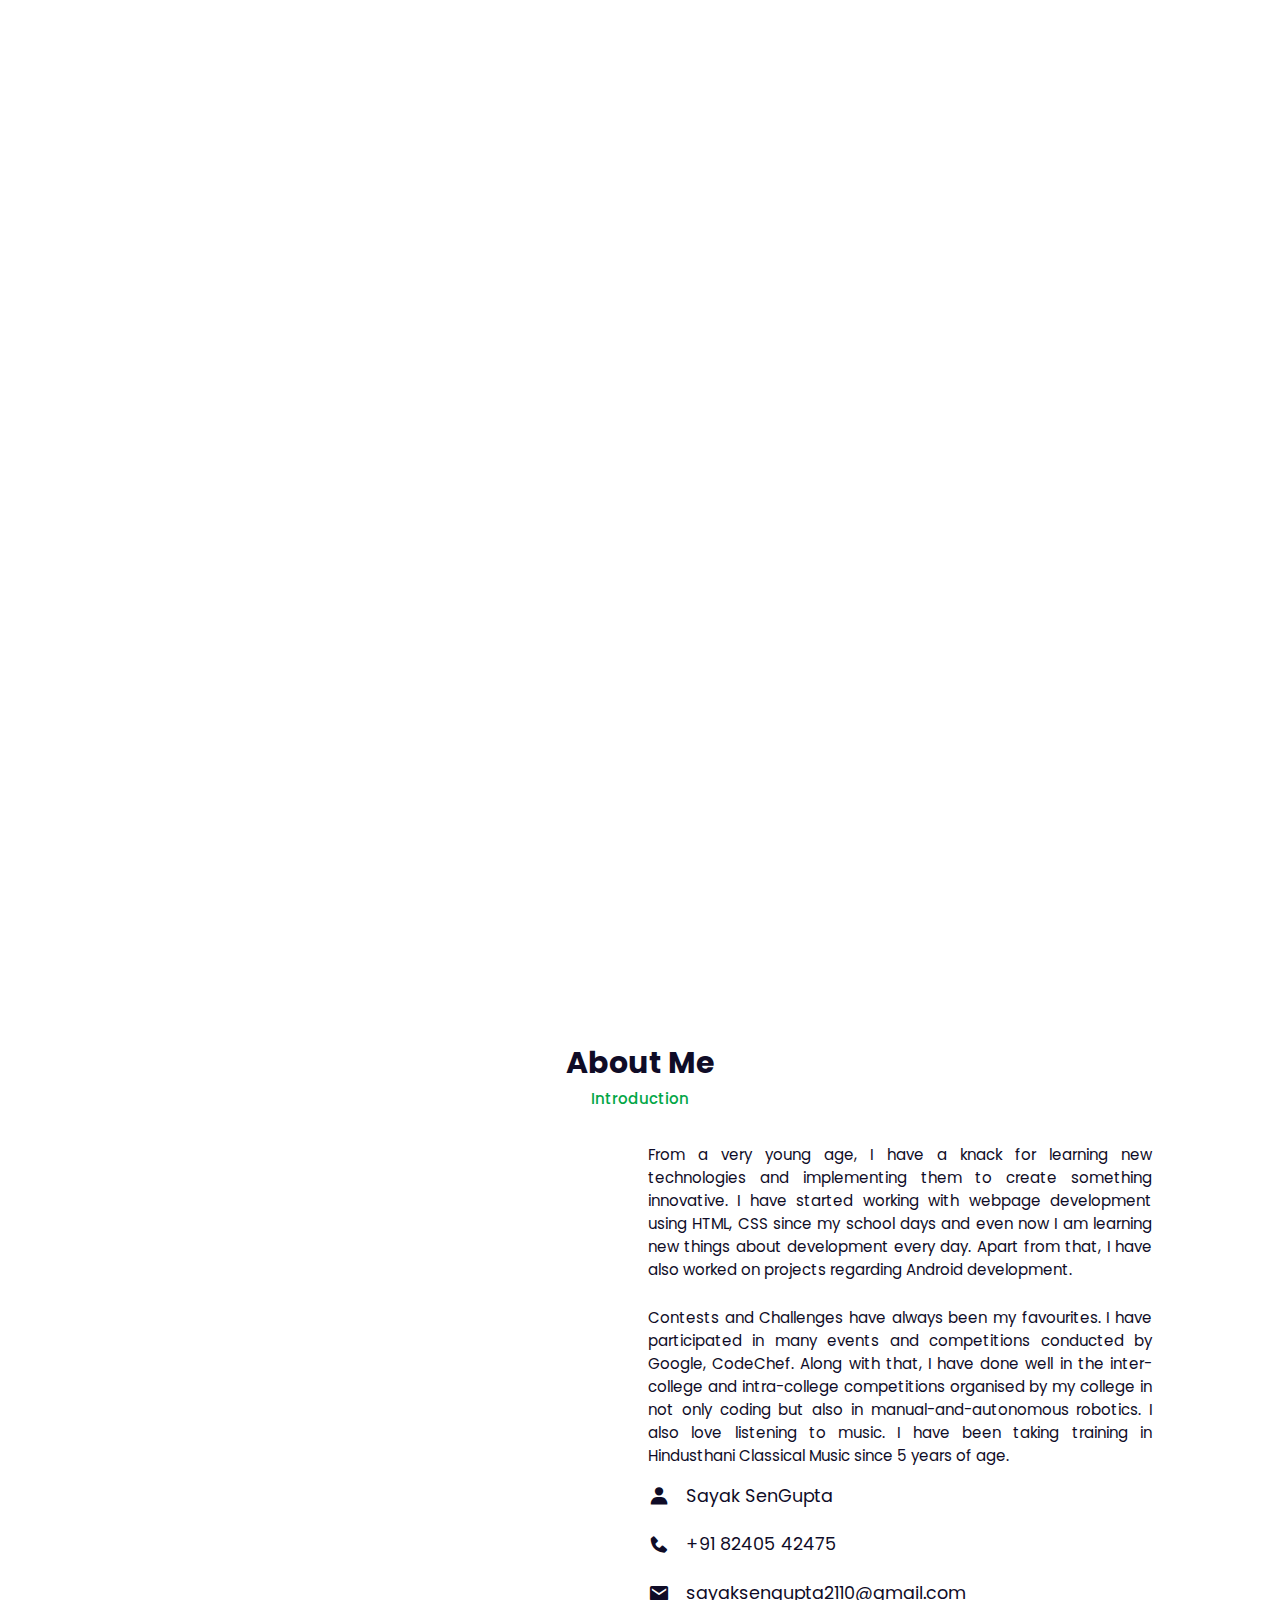
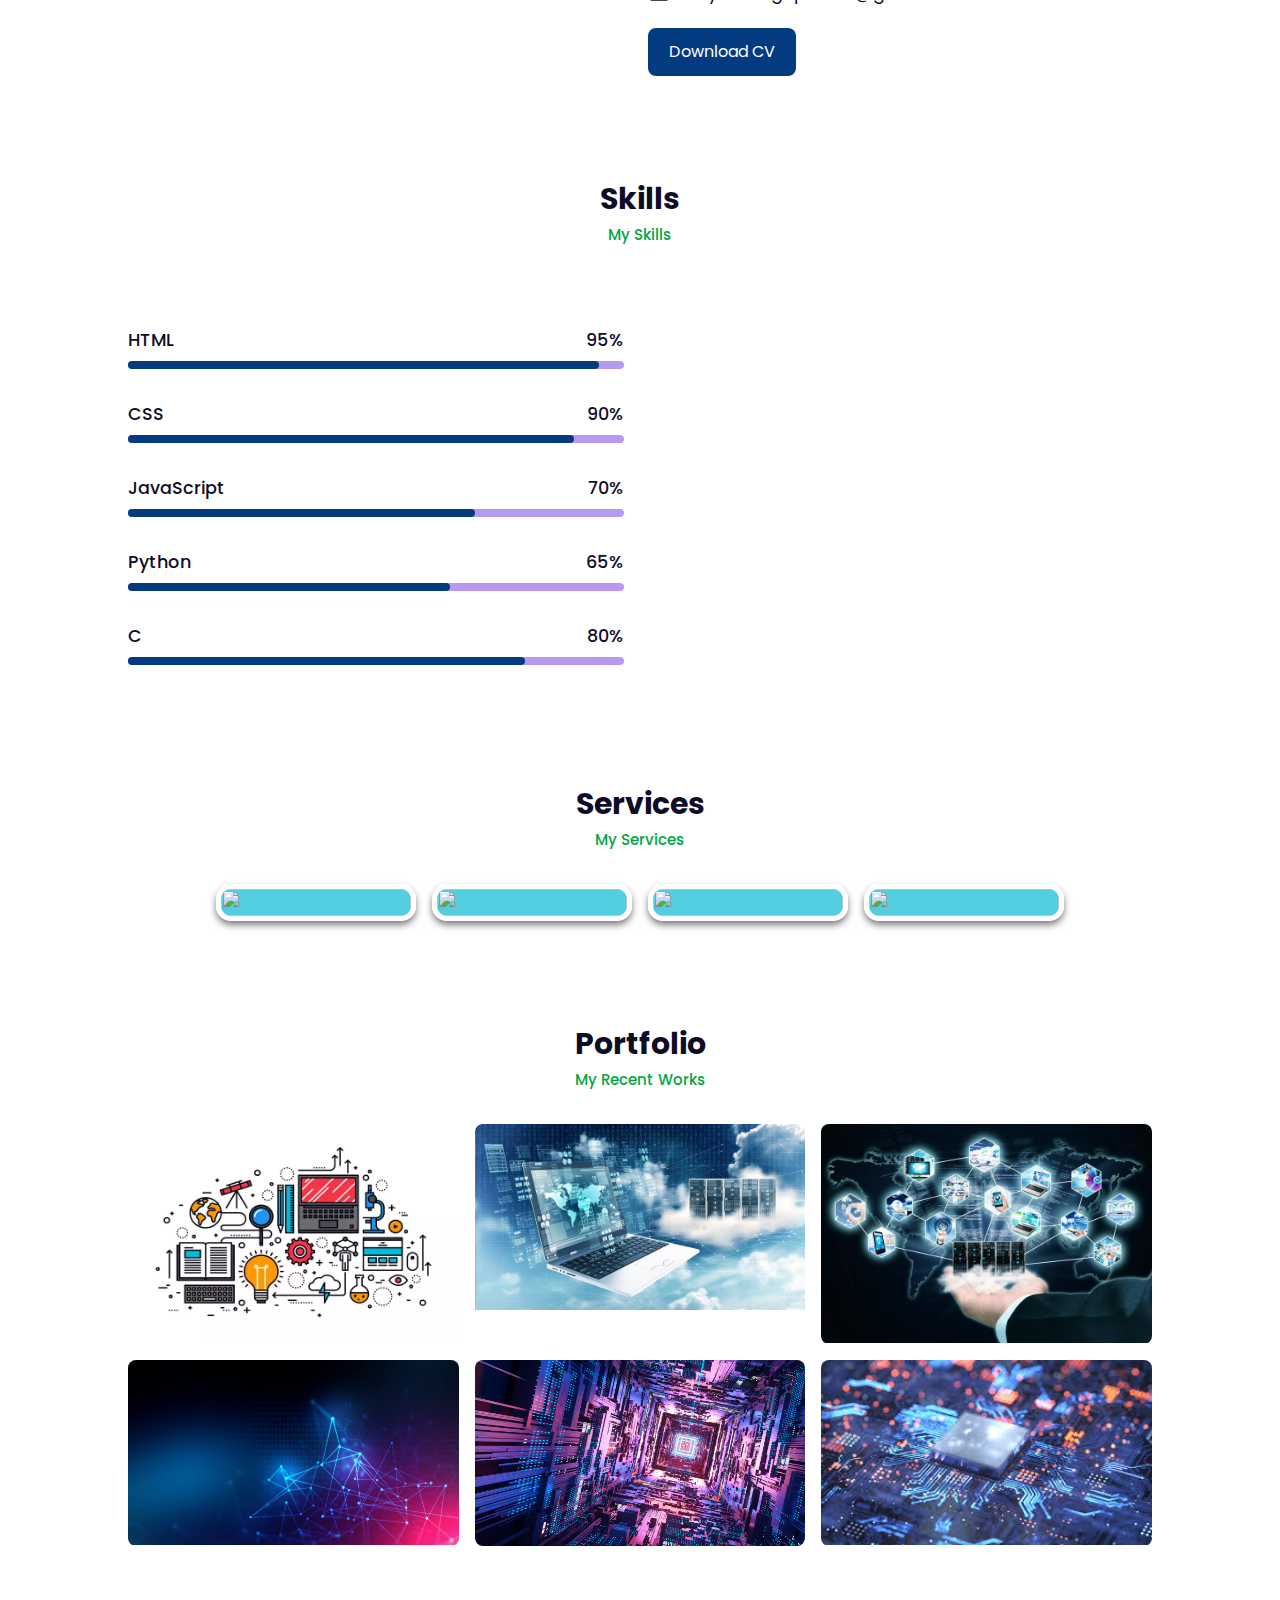
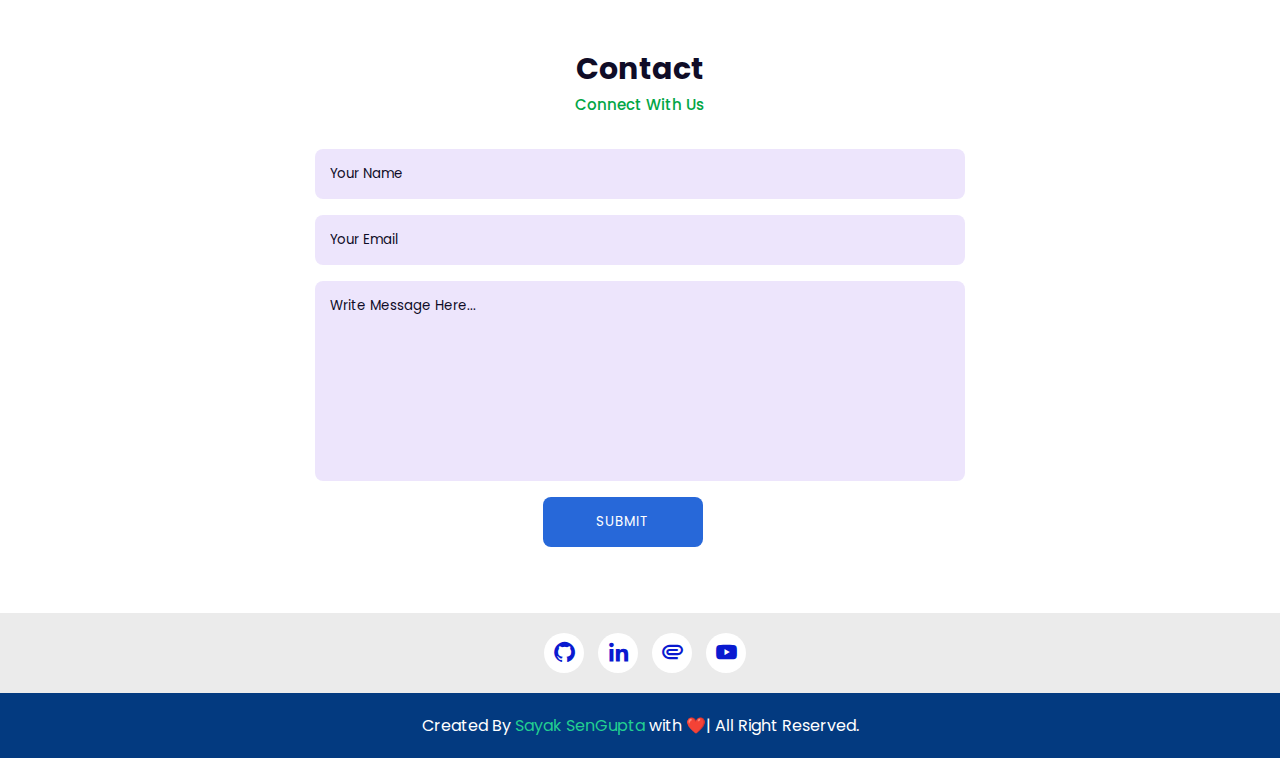
==== index.html @ fbc735f3 "labels" ====
<!DOCTYPE html>
<html lang="en">
<head>
    <meta charset="UTF-8">
    <meta http-equiv="X-UA-Compatible" content="IE=edge">
    <meta name="viewport" content="width=device-width, initial-scale=1.0">
    <title>Hello! This is Sayak SG :)</title>
    <link rel="icon"  href="image/favicon.ico">
    <!-- Link To CSS -->
    <link rel="stylesheet" href="css/style.css">
    <!-- Box Icons -->
    <link rel="stylesheet"
  href="https://cdn.jsdelivr.net/npm/boxicons@latest/css/boxicons.min.css">
 
</head>
<body>
    <!-- Back to top button -->
    <a id="button"><img src="chevron-up-regular-24.png" width="40" height="40"></a> 
    <!--Loader-->
    <div class="loader_bg">
        <div class="cssLoader17"></div>
    </div>              
    <!-- Navbar -->
    <header>
        <a href="#" class="logo">Sayak SenGupta</a>
 
        <div class="bx bx-menu" id="menu-icon"></div>

        <div class="container topBotomBordersOut">
 
        <ul class="navbar" id="mainNav">
            <li><a href="#home">Home</a></li>
            <li><a href="#about">About</a></li>
            <li><a href="#skills">Skills</a></li>
            <li><a href="#services">Services</a></li>
            <li><a href="#portfolio">Portfolio</a></li>
            <li><a href="#contact">Contact</a></li>
            <div class="bx bx-moon" id="darkmode"></div>
        </ul>
    </div>

    </header>
    <!-- Home -->
 
    <section class="home" id="home">
        <div class="social">
            <a href="https://github.com/LoNeWoLf003" target="_blank"><i class='bx bxl-github'></i></a>
            <a href="https://www.linkedin.com/in/sayak-sengupta-a613931ba/" target="_blank"><i class='bx bxl-linkedin' ></i></a>
            <a href="https://smartinternz.com/student-profile/feed/U0IyMDIyMDUxNDUzNQ==" target="_blank"><i class='bx bx-paperclip'></i></a>
        </div>
        <div class="home-img">
            <img src="image/me.png" alt="" class="responsive" height="600">
        </div>
        <div class="home-text">
            <span>Hello, I'm</span>
            <h1>Sayak SenGupta</h1>
            <h3>ML Enthusiast</h3>
            <p>Presently a second year undergraduate from <br>Techno Main Salt Lake in the field of Artificial Intelligence <br> and Machine Learning.</p>
            <a href="#contact" class="btn">Contact Me</a>
        </div>
 
    </section>
    <!-- About -->
    <section class="about" id="about">
        <div class="heading">
            <h2>About Me</h2>
            <span>Introduction</span>
        </div>
        <!-- About Content -->
        <div class="about-container">
            <div class="about-img">
                <img src="121.jpg" alt="">
            </div>
            <div class="about-text">
                <p>From a very young age, I have a knack for learning new technologies and implementing them to create something innovative. I have started working with webpage development using HTML, CSS since my school days and even now I am learning new things about development every day. Apart from that, I have also worked on projects regarding Android development.</p><br>

                    <p>Contests and Challenges have always been my favourites. I have participated in many events and competitions conducted by Google, CodeChef. Along with that, I have done well in the inter-college and intra-college competitions organised by my college in not only coding but also in manual-and-autonomous robotics. I also love listening to music. I have been taking training in Hindusthani Classical Music since 5 years of age.</p>
                <div class="information">
                    <!-- Box 1 -->
                    <div class="info-box">
                        <i class='bx bxs-user' ></i>
                        <span>Sayak SenGupta</span>
                    </div>
                    <!-- Box 2 -->
                    <div class="info-box">
                        <i class='bx bxs-phone' ></i>
                        <span>+91 82405 42475</span>
                    </div>
                    <!-- Box 3 -->
                    <div class="info-box">
                        <i class='bx bxs-envelope' ></i>
                        <span>sayaksengupta2110@gmail.com</span>
                    </div>
                </div>
                <a href="My Resume-1.pdf" target="_blank" class="btn">Download CV</a>
            </div>
        </div>
    </section>
    <!-- Skills -->
    <section class="skills" id="skills">
        <div class="heading">
            <h2>Skills</h2>
            <span>My Skills</span>
        </div>
        <!-- Skills Content -->
        <div class="skills-container">
            <div class="bars">
                <!-- Box 1 -->
                <div class="bars-box">
                    <h3>HTML</h3>
                    <span>95%</span>
                    <div class="light-bar"></div>
                    <div class="percent-bar html-bar"></div>
                </div>
                <!-- Box 2 -->
                <div class="bars-box">
                    <h3>CSS</h3>
                    <span>90%</span>
                    <div class="light-bar"></div>
                    <div class="percent-bar css-bar"></div>
                </div>
                <!-- Box 3 -->
                <div class="bars-box">
                    <h3>JavaScript</h3>
                    <span>70%</span>
                    <div class="light-bar"></div>
                    <div class="percent-bar js-bar"></div>
                </div>
                <!-- Box 4 -->
                <div class="bars-box">
                    <h3>Python</h3>
                    <span>65%</span>
                    <div class="light-bar"></div>
                    <div class="percent-bar python-bar"></div>
                </div>
                <!-- Box 4 -->
                <div class="bars-box">
                        <h3>C</h3>
                    <span>80%</span>
                    <div class="light-bar"></div>
                    <div class="percent-bar c-bar"></div>
                 </div>
                
            </div>
            <div class="skills-img">
                <img src="123.png" alt="">
            </div>
        </div>
 
    </section>
    <!-- Services -->
    <section class="services" id="services">
        <div class="heading">
            <h2>Services</h2>
            <span>My Services</span>
        </div>
        <div class="services-content">
            <!-- Box 1 -->
            <div class="wrapper">
                <div class="card">
                    <img src="web.webp">
                    <div class="descriptions">
                        <h1>Web Development</h1>
                        <button>
                            <a href="https://github.com/SamarthTMSL/samarthtmsl.github.io" target="_blank"><i class="fab fa-youtube"></i>
                            Find in GitHub →</a>
                        </button>
                    </div>
                </div>
            </div>
                <!-- Box 2 -->
                <div class="wrapper">
                    <div class="card">
                        <img src="app.jpg">
                        <div class="descriptions">
                            <h1>App Development</h1>
                            <button>
                                <i class="fab fa-youtube"></i>
                                Find in GitHub →
                            </button>
                            </div>
                    </div>
                </div>
                <!-- Box 3 -->
                <div class="wrapper">
                    <div class="card">
                        <img src="cp.jpg">
                        <div class="descriptions">
                            <h1>AI OpenCV Projects</h1>
                            <button>
                                <a href="https://github.com/SamarthTMSL/Python-Games-and-Projects/blob/main/Virtual-Mouse/virtual_mouse.py" target="_blank"><i class="fab fa-youtube"></i>
                                Find in GitHub →</a>
                            </button>
                            </div>
                    </div>
                </div>
                <!-- Box 4 -->
                <div class="wrapper">
                    <div class="card">
                        <img src="aiml.jpg">
                        <div class="descriptions">
                            <h1>Cloud Computation</h1>
                            <button>
                                <a href="https://www.cloudskillsboost.google/public_profiles/dd03d123-b7ad-4c8d-bccb-7a652dd5ce4e " target="_blank">
                                <i class="fab fa-youtube"></i>
                                See Profile →</a>
                            </button>
                            </div>
                    </div>
                </div>
        </div>
    </section>
    <!-- Portfolio -->
    <section class="portfolio" id="portfolio">
        <div class="heading">
            <h2>Portfolio</h2>
            <span>My Recent Works</span>
        </div>
        <div class="portfolio-content">
            <div class="portfolio-img">
                <img src="image/blog-2.webp" alt="">
            </div>
            <div class="portfolio-img">
                <img src="image/blog-1.jpg" alt="">
            </div>
            <div class="portfolio-img">
                <img src="image/blog-4.jpg" alt="">
            </div>
            <div class="portfolio-img">
                <img src="image/blog-5.jpeg" alt="">
            </div>
            <div class="portfolio-img">
                <img src="image/blog-6.jpeg" alt="">
            </div>
            <div class="portfolio-img">
                <img src="image/blog-7.jpg" alt="">
            </div>
            
        </div>
    </section>
    <!-- Contact -->
    <section class="contact" id="contact">
        <div class="heading">
            <h2>Contact</h2>
            <span>Connect With Us</span>
        </div>
        <div class="contact-form">
            <form method="POST" name='google-sheet'>
                <input type="text" id="fname" name="Name" placeholder="Your Name">
                <input type="email" name="Email" id="lname" placeholder="Your Email">
                <textarea name="Message" id="message" cols="30" rows="10" placeholder="Write Message Here..."></textarea>
                <input type="submit" value="submit" class="contact-button" name="submit">
            </form>
        </div>
    </section>
    <!-- Footer -->
    <div class="footer">
        <div class="footer-social">
            <a href="https://github.com/LoNeWoLf003" target="_blank"><i class='bx bxl-github' ></i></a>
            <a href="https://www.linkedin.com/in/sayak-sengupta-a613931ba/" target="_blank"><i class='bx bxl-linkedin' ></i></a>
            <a href="https://smartinternz.com/student-profile/feed/U0IyMDIyMDUxNDUzNQ==" target="_blank"><i class='bx bx-paperclip' ></i></a>
            <a href="https://www.youtube.com/channel/UC_tOzQn31g-Hd-dScIypHrQ" target="_blank" ><i class='bx bxl-youtube' ></i></a>
        </div>
 
    </div>
    <!-- Copyright -->
    <div class="copyright">
        <p>Created By <a href="">Sayak SenGupta</a> with ❤️| All Right Reserved.</p>
    </div>
</div>
 
    <!-- Link To JS -->
    <script src="https://cdnjs.cloudflare.com/ajax/libs/jquery/3.4.1/jquery.min.js"></script>
    <script>
        setTimeout(function(){
            $('.loader_bg').fadeToggle();
        }, 4500);
    </script>

    <script src="./js/script.js"></script>


    <script>
        const scriptURL = 'https://script.google.com/macros/s/AKfycbxIuwtmBsTMZs-N9SpT3heuQgpXOf68WkcKf6euqx-Iekh9DDBZQaNY7EC-vikA23n_7A/exec'
        const form = document.forms['google-sheet']
      
        form.addEventListener('submit', e => {
          e.preventDefault()
          fetch(scriptURL, { method: 'POST', body: new FormData(form)})
            .then(response => alert("Thanks for Contacting us..! We Will Contact You Soon..."))
            .catch(error => console.error('Error!', error.message))
        })
      </script>

</body>
</html>
---- css/style.css ----
/* Google Fonts */
@import 'https://fonts.googleapis.com/css?family=Raleway';
@import url("https://fonts.googleapis.com/css2?family=Poppins:wght@200;300;400;500;600;700&display=swap");
* {
  margin: 0;
  padding: 0;
  box-sizing: border-box;
  list-style: none;
  text-decoration: none;
  scroll-behavior: smooth;
  scroll-padding-top: 2rem;
  font-family: "Poppins", sans-serif;
}

div.container
{
    font-family: Raleway;
    margin: 0 auto;
    text-align: justify;
}

div.container a
{
  color: var(--text-color);
    text-decoration: none;
    font: 20px Raleway;
    margin: 0px 10px;
    padding: 10px 10px;
    position: relative;
    cursor: pointer;
}

div.topBotomBordersOut a:before, div.topBotomBordersOut a:after
{
    position: absolute;
    left: 0px;
    width: 100%;
    height: 2px;
    /*background: #2778e1;*/
    background:var(--text-color);
    content: "";
    opacity: 0;
    transition: all 0.3s;
}

div.topBotomBordersOut a:before
{
    top: 0px;
    transform: translateY(10px);
}

div.topBotomBordersOut a:after
{
    bottom: 0px;
    transform: translateY(-10px);
}

div.topBotomBordersOut a:hover:before, div.topBotomBordersOut a:hover:after
{
    opacity: 1;
    transform: translateY(0px);
}

.responsive {
  width: 100%;
  max-width: 400px;
  height: auto;
}
.wrapper{
  position: relative;
  width:100%;
  max-width: 650px;
  height:auto;
  display: flex;
  flex-wrap: wrap;
  justify-content: space-between;
}
.card{
  flex: 1;
  flex-basis: 300px;
  flex-grow: 0;
  height: 100%;
  background: rgba(50, 197, 219, 0.838);
  border: 5px solid #fff;
  border-radius: 15px;
  box-shadow: 0px 4px 7px rgba(0,0,0,.5);
  cursor: pointer;
  transition: all .5s cubic-bezier(.8,.5,.2,1.4);
  overflow: hidden;
  position: relative;
}
.card img{
  width: 100%;
  height:100%;
  transition: all .5s cubic-bezier(.8,.5,.2,1.4);
}
.descriptions{
  position: absolute;
  top:0px;
  left:0px;
  background-color: rgba(50, 197, 219, 0.838);
  width:100%;
  height:100%;
  transition: all .7s ease-in-out;
  padding: 20px;
  box-sizing: border-box;
  clip-path: circle(0% at 100% 100%);
}
.card:hover .descriptions{
  left:0px;
  transition: all .7s ease-in-out;
  clip-path: circle(75%);
}
.card:hover{
  transition: all .5s cubic-bezier(.8,.5,.2,1.4);
  box-shadow: 0px 2px 3px rgba(52, 51, 51, 0.173);
  transform: scale(.97);
}
.card:hover img{
  transition: all .5s cubic-bezier(.8,.5,.2,1.4);
  transform: scale(1.6) rotate(20deg);
  filter: blur(3px);
}
.card h1{
  color: #ffffff;
  margin: 0px;
}
.card p{
  line-height: 24px;
  height: 70%;
}
.card button{
  width: 150px;
  height: 40px;
  cursor: pointer;
  border-style: none;
  background-color: #ffffff;
  color:rgb(0, 0, 0);
  font-size: 15px;
  outline: none;
  box-shadow: 0px 2px 3px rgba(0,0,0,.4);
  transition: all .5s ease-in-out;
}
.card button:hover{
  transform: scale(.95) translateX(-5px);
  transition: all .5s ease-in-out;
}
.main-wrap {
  background-color: #2b4661;
  color: #fff;
  height: 520px;
  display: flex;
  justify-content:center;
  align-items:center;    
}

.main-wrap--white {
background-color: #ffffff;
}

.loader_bg{
  position: fixed;
  z-index: 999999;
  background: #fff;
  width: 100%;
  height: 100%;
}

cssLoader17 {
position: relative;
width: 2.5em;
height: 2.5em;
transform: rotate(165deg);
}
.cssLoader17:before, .cssLoader17:after {
content: '';
position: absolute;
top: 50%;
left: 50%;
display: block;
width: 0.5em;
height: 0.5em;
border-radius: 0.25em;
transform: translate(-50%, -50%);
}
.cssLoader17:before {
animation: before 2s infinite;
}
.cssLoader17:after {
animation: after 2s infinite;
}

@keyframes before {
0% {
width: 0.5em;
box-shadow: 1em -0.5em rgba(225, 20, 98, 0.75), -1em 0.5em rgba(111, 202, 220, 0.75);
}
35% {
width: 2.5em;
box-shadow: 0 -0.5em rgba(225, 20, 98, 0.75), 0 0.5em rgba(111, 202, 220, 0.75);
}
70% {
width: 0.5em;
box-shadow: -1em -0.5em rgba(225, 20, 98, 0.75), 1em 0.5em rgba(111, 202, 220, 0.75);
}
100% {
box-shadow: 1em -0.5em rgba(225, 20, 98, 0.75), -1em 0.5em rgba(111, 202, 220, 0.75);
}
}
@keyframes after {
0% {
height: 0.5em;
box-shadow: 0.5em 1em rgba(61, 184, 143, 0.75), -0.5em -1em rgba(233, 169, 32, 0.75);
}
35% {
height: 2.5em;
box-shadow: 0.5em 0 rgba(61, 184, 143, 0.75), -0.5em 0 rgba(233, 169, 32, 0.75);
}
70% {
height: 0.5em;
box-shadow: 0.5em -1em rgba(61, 184, 143, 0.75), -0.5em 1em rgba(233, 169, 32, 0.75);
}
100% {
box-shadow: 0.5em 1em rgba(61, 184, 143, 0.75), -0.5em -1em rgba(233, 169, 32, 0.75);
}
}
.loader {
position: absolute;
top: calc(50% - 1.25em);
left: calc(50% - 1.25em);
}

#button {
  display: inline-block;
  background-color: #FF9800;
  width: 45px;
  height: 40px;
  text-align: center;
  border-radius: 4px;
  position: fixed;
  bottom: 30px;
  right: 30px;
  transition: background-color .3s, 
    opacity .5s, visibility .5s;
  opacity: 0;
  visibility: hidden;
  z-index: 1000;
}
#button::after {
  content: '';
  font-family: FontAwesome;
  font-weight: normal;
  font-style: normal;
  font-size: 2em;
  line-height: 50px;
  color: #fff;
}
#button:hover {
  cursor: pointer;
  background-color: #333;
}
#button:active {
  background-color: #555;
}
#button.show {
  opacity: 1;
  visibility: visible;
}

:root {
  --main-color: #033a80;
  --bg-color: #fff;
  --text-color: #0f0c27;
  --hover: hsl(260, 100%, 51%);
 
  --big-font: 3.2rem;
  --medium-font: 1.8rem;
  --p-font: 0.941rem;
}
section {
  padding: 50px 10%;
}
body.active {
  --text-color: rgb(255, 255, 255);
  --bg-color: #0f0c27;
  
}
body {
  background: var(--bg-color);
  color: var(--text-color);
}
*::selection {
  color: var(--bg-color);
  background: var(--main-color);
  
}


.heading {
  text-align: center;
}
.heading h2 {
  font-size: 30px;
}
 
.heading span {
  font-size: var(--p-font);
  color: rgb(2, 166, 70);
}
header {
  position: fixed;
  width: 100%;
  top: 0;
  right: 0;
  z-index: 1000;
  display: flex;
  align-items: center;
  justify-content: space-between;
  background: var(--bg-color);
  padding: 13px 10%;
  transition: 0.2s;
  box-shadow: -3px -3px 7px #ffffff73,
				2px 2px 5px rgba(94, 104, 121, 0.288);
}
header.shadow {
  box-shadow: 0 0 4px rgb(14 55 54 / 15%);
}
.logo {
  font-size: 1.61rem;
  font-weight: 600;
  color: var(--text-color);
}
.navbar {
  display: flex;
}
.navbar a {
  font-size: 1rem;
  padding: 10px 20px;
  color: var(--text-color);
  font-weight: 500;
}
.navbar a:hover {
  color: var(--hover);
  transition: 0.3s ease var(--hover);
}
#menu-icon {
  font-size: 24px;
  cursor: pointer;
  z-index: 10001;
  display: none;
}
#darkmode {
  font-size: 22px;
  cursor: pointer;
}
.home {
  position: relative;
  width: 100%;
  min-height: 110vh;
  display: grid;
  grid-template-columns: 0.2fr 1fr 1fr;
  align-items: center;
  gap: 1rem;
}
.home-img {
  order: 3;
}
.home-img img {
  width: 100%;
}
.home-text span {
  font-size: var(--medium-font);
  font-weight: 500;
}
/* -Anirban: Added text animation to .home-text h1 */
.home-text h1 { 
  font-size: var(--big-font);
  background: linear-gradient(135deg, #0f95d8 0%, #0ea7cd 25%, #05deff 75%, #0084f7);
  background-size: 400%;
  background-clip: border-box;
  -webkit-background-clip: text;
  -webkit-text-fill-color: transparent; 
  animation: animate 10s linear infinite;
}
@keyframes animate {
  to{
    background-position: 400%;
  }
}

.home-text h2 {
  font-size: 1.1rem;
  font-weight: 400;
}
.home-text p {
  font-size: var(--p-font);
  font-weight: 400;
  margin: 0.7rem 0 1rem;
}
.social {
  display: flex;
  flex-direction: column;
}
.social a {
  margin-bottom: 1rem;
  font-size: 22px;
  color: var(--text-color);
}
.social a:hover {
  color: var(--hover);
}
.btn {
  display: inline-block;
  background: var(--main-color);
  color: #fff;
  padding: 0.7rem 1.3rem;
  border-radius: 0.5rem;
}
.btn:hover {
  background: var(--hover);
}

.about-container {
  display: grid;
  grid-template-columns: repeat(2,1fr);
  gap: 1rem;
  margin-top: 2rem;
}
 
.about-img img {
  width: 80%;
  border-radius: 0.5rem;
}
.about-text p {
  font-size: var(--p-font);
  font-weight: 400;
  text-align: justify;
}
.information {
  margin: 1rem 0 1.4rem;
}
.information .info-box {
  display: flex;
  align-items: center;
  margin-bottom: 1.4rem;
}
.information .info-box .bx {
  font-size: 22px;
}
.information .info-box span {
  font-weight: 400;
  margin-left: 1rem;
}
.skills-container {
  display: grid;
  grid-template-columns: repeat(2, 1fr);
  align-items: center;
  gap: 2rem;
  margin-top: 4rem;
}
.skills-img img {
  width: 80%;
  padding-left: 4rem;
  object-position: center;
}
.bars-box {
  position: relative;
  display: flex;
  justify-content: space-between;
  align-items: center;
  padding: 1rem 0;
  margin-bottom: 1rem;
}
.bars-box h3,
span {
  font-size: 1.1rem;
  font-weight: 500;
}
.light-bar {
  position: absolute;
  bottom: 0;
  left: 0;
  width: 100%;
  height: 0.5rem;
  background: hsla(260, 100%, 44%, 0.4);
  border-radius: 0.5rem;
}
.percent-bar {
  position: absolute;
  bottom: 0;
  left: 0;
  height: 0.5rem;
  background: var(--main-color);
  border-radius: 0.5rem;
}
.html-bar {
  width: 95%;
}
.css-bar {
  width: 90%;
}
.js-bar {
  width: 70%;
}
.python-bar {
  width: 65%;
}
.c-bar {
  width: 80%;
}

.services-content {
  display: grid;
  grid-template-columns: repeat(auto-fit, minmax(200px, auto));
  justify-content: center;
  gap: 1rem;
  margin-top: 2rem;
}
.services-box {
  padding: 20px;
  width: 260px;
  display: flex;
  flex-direction: column;
  align-items: center;
  text-align: center;
  border-radius: 0.5rem;
  border-bottom: 2px solid var(--main-color);
  box-shadow: 0 2px 7px rgb(14 55 54 / 15%);
}
.services-box:hover{
 background-color: #02225a;
}

.services-box h3 {
  font-size: 1rem;
  font-weight: 600;
  margin: 0.7rem 0 0.4rem;
}
.services-box:hover h3{
  color: #fff;
}
.services-box .bx {
  padding-top: 2rem;
  font-size: 54px;
  color: var(--main-color);
}
.services-box:hover .bx{
  color: #22cf91;
}
.services-box a {
  color: var(--main-color);
  font-size: var(--p-font);
  font-weight: 500;
}
.services-box:hover a{
  color: #8b8a8f;
}
.portfolio-content {
  display: grid;
  grid-template-columns: repeat(auto-fit, minmax(280px, auto));
  gap: 1rem;
  margin-top: 2rem;
}
.portfolio-img {
  overflow: hidden;
  border-radius: 0.5rem;
}
.portfolio-img img {
  width: 100%;
  display: block;
}
.portfolio-img img:hover {
  transform: scale(1.1);
  transition: 1s;
}
.contact-form {
  display: grid;
  place-items: center;
  margin-top: 2rem;
}
.contact-form form {
  display: flex;
  flex-direction: column;
  width: 650px;
}
form input,
textarea {
  padding: 15px;
  border-radius: 0.5rem;
  width: 100%;
  border: none;
  outline: none;
  background: hsla(260, 100%, 44%, 0.1);
  margin-bottom: 1rem;
  color: var(--text-color);
}
form input::placeholder,
textarea::placeholder {
  color: var(--text-color);
}
form textarea {
  resize: none;
  height: 200px;
}
.contact-button {
  width: 160px;
  cursor: pointer;
  background: #2768d9;
  color: #fff;
  justify-content: center;
  text-transform: uppercase;
  letter-spacing: 1px;
  margin-left: 35%;
}
.contact-button:hover {
  background: var(--hover);
}
.footer {
  display: grid;
  place-items: center;
  padding: 20px;
  background: #ebebeb;
  color: #000;
}
.footer h2 {
  font-size: 1.5rem;
  margin-bottom: 1.6rem;
}
.footer-social a i{
  color: rgb(10, 26, 208);
  font-size: 25px;
  margin-left: 10px;
  text-align: center;
  line-height: 40px;
  background-color: #fff;
  border-radius: 50%;
  width: 40px;
  height: 40px;
}
.home-text h1{
  text
}
.copyright {
  padding: 20px;
  background: var(--main-color);
  text-align: center;
  color: #fff;
}
.copyright a{
  color: #22cf91;
}
/* Making Responsive */
@media (max-width: 991px) {
  header {
    padding: 18px 4%;
  }
  section {
    padding: 50px 4%;
  }
}
@media (max-width: 881px) {
  :root {
    --big-font: 2.7rem;
    --medium-font: 1.4rem;
  }
}
@media (max-width: 768px) {
  :root {
    --big-font: 2.4rem;
    --medium-font: 1.2rem;
  }
  header {
    padding: 11px 4%;
  }
  #menu-icon {
    display: initial;
    color: var(--text-color);
  }
  header .navbar {
    position: absolute;
    top: -500px;
    left: 0;
    right: 0;
    display: flex;
    flex-direction: column;
    background: var(--bg-color);
    box-shadow: 0 4px 4px rgb(0 0 0 / 10%);
    transition: 0.2s ease;
    text-align: center;
  }
  .navbar.active {
    top: 100%;
  }
  .navbar a {
    padding: 1.5rem;
    display: block;
    background: var(--bg-color);
  }
  #darkmode {
    position: absolute;
    top: 1.4rem;
    right: 2rem;
  }
  .scroll-down {
    display: none;
  }
  .home {
    grid-template-columns: 0.5fr 3fr;
  }
  .home-text {
    grid-column: 1/3;
    padding-left: 1.4rem;
  }
  .home-img {
    order: initial;
  }
  .about-container {
    grid-template-columns: 1fr;
  }
  .about-img {
    display: flex;
    justify-content: center;
  }
  .skills-container {
    grid-template-columns: 1fr;
  }
  .skills-img img {
    padding-left: 0;
  }
  .skills-img {
    padding-top: 2rem;
    display: flex;
    justify-content: center;
  }
  .contact-form form{
    width: 300px;
  }
  .contact-button{
    margin-left: 25%;
  }
}
@media (max-width: 340px) {
  :root {
    --big-font: 1.7rem;
    --medium-font: 1.1rem;
  }
  .home-text span {
    font-size: 1rem;
  }
  .home-text h2 {
    font-size: 0.9rem;
    font-weight: 500;
  }
  .information .info-box span {
    font-size: 1rem;
  }
  .portfolio-content {
    grid-template-columns: repeat(auto-fit, minmax(200px, auto));
  }
  .contact-form form{
    width: 300px;
  }
  .contact-button{
    margin-left: 25%;
  }
}





h2 {
  block-size: 100%;
  inline-size: 100%;
  position: relative;
  font-size: 5rem;
  color: var(--text-color);
  min-block-size: 100%;
  min-inline-size: 100%;
  margin: 0;
  box-sizing: border-box;
  display: grid;
  place-content: center;
}

/*ok actual effect*/
h2::before {
  z-index: -1;
  background: rgb(40, 115, 227);
  display: block;
  inset: 0 0 0 0;
  position: absolute;
  content: "";
  transform: scaleX(0);
  transform-origin: right;
  transition: transform .2s ease-in-out;
}
h2:hover::before {
  transform: scaleX(1);
  transform-origin: left;
}
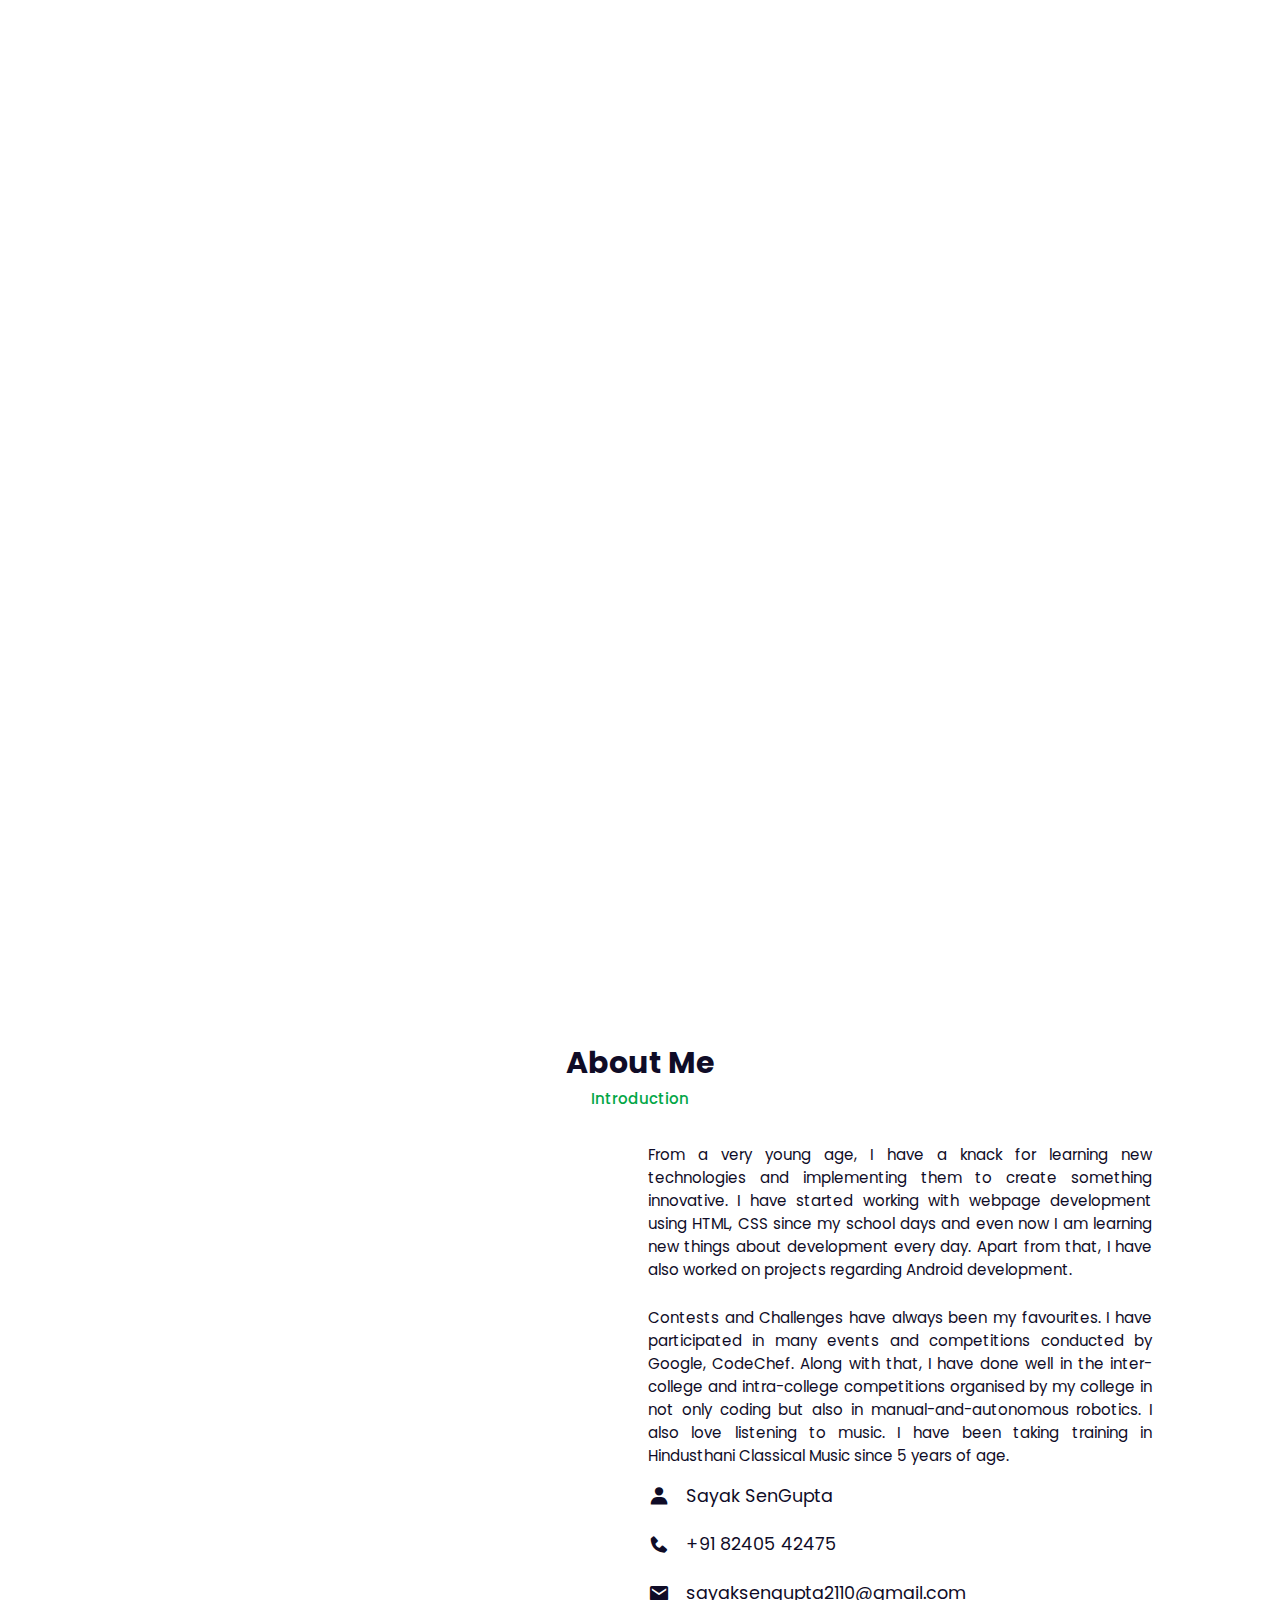
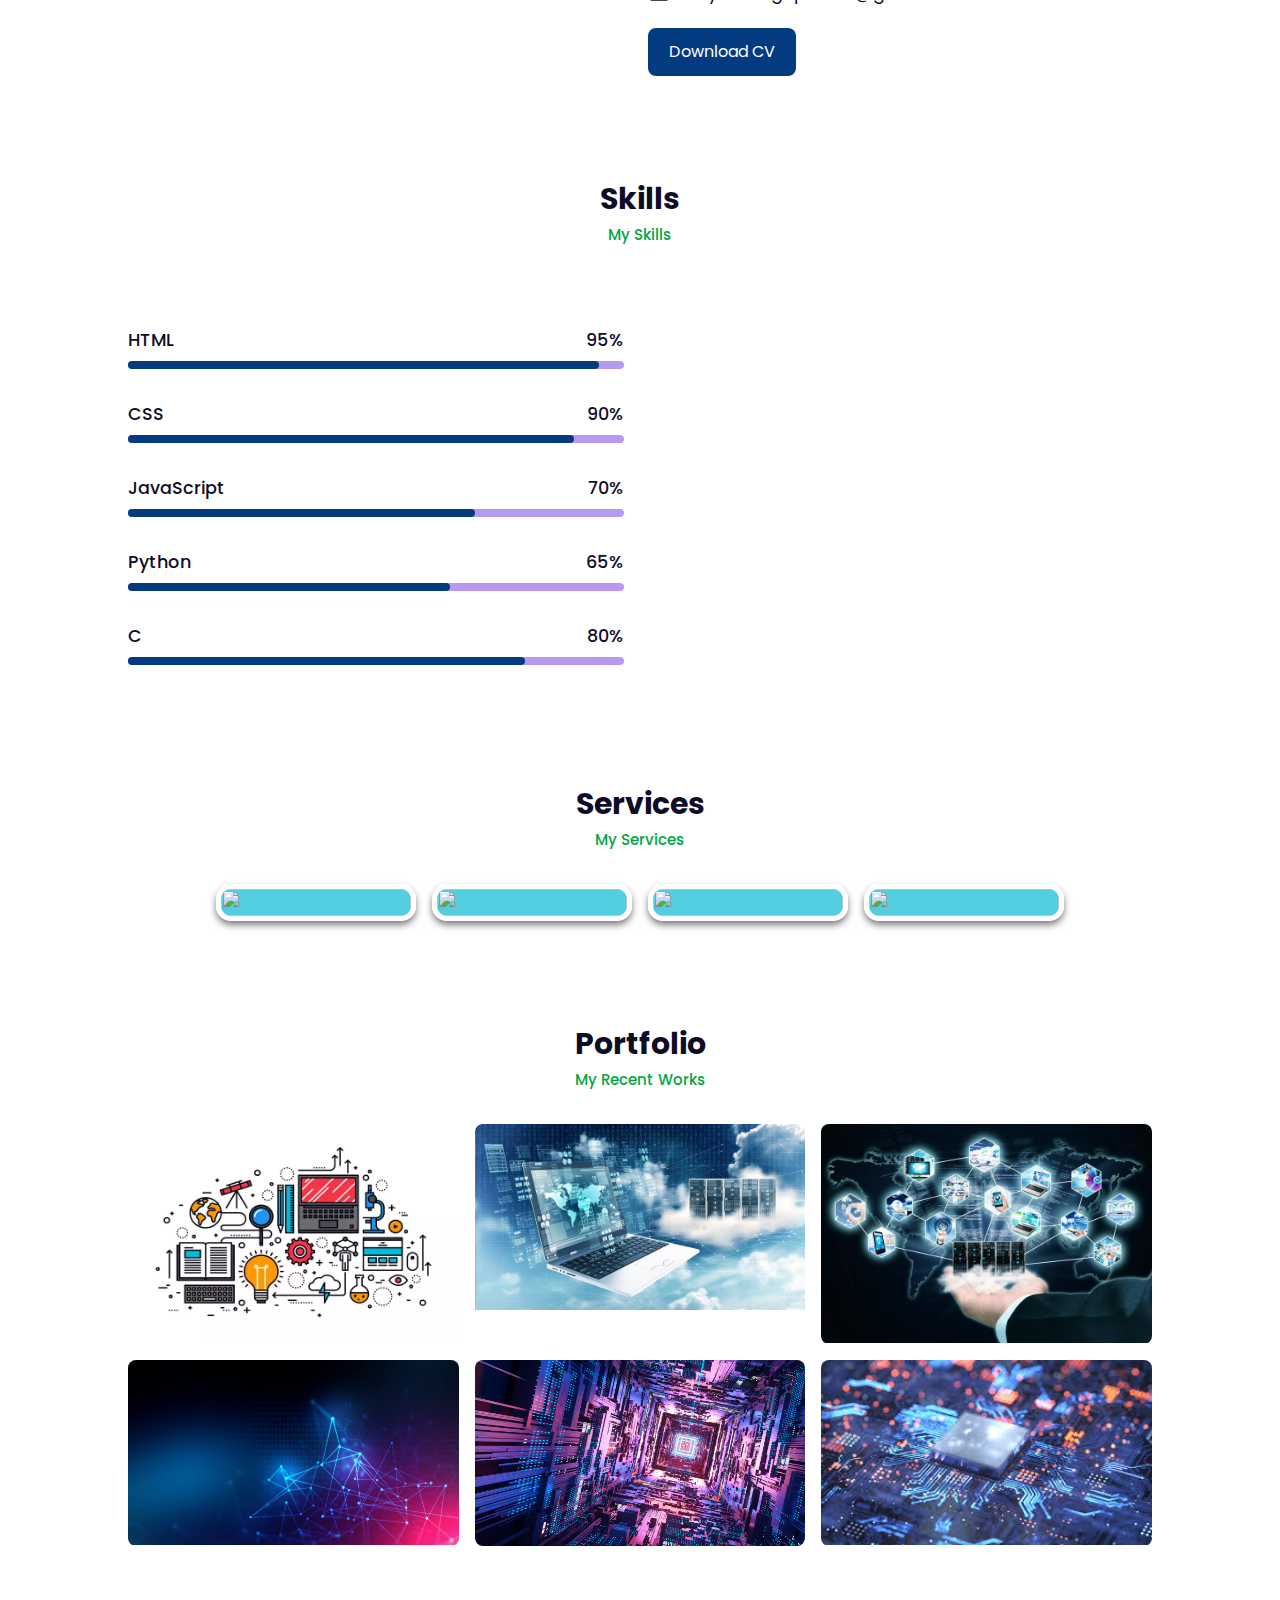
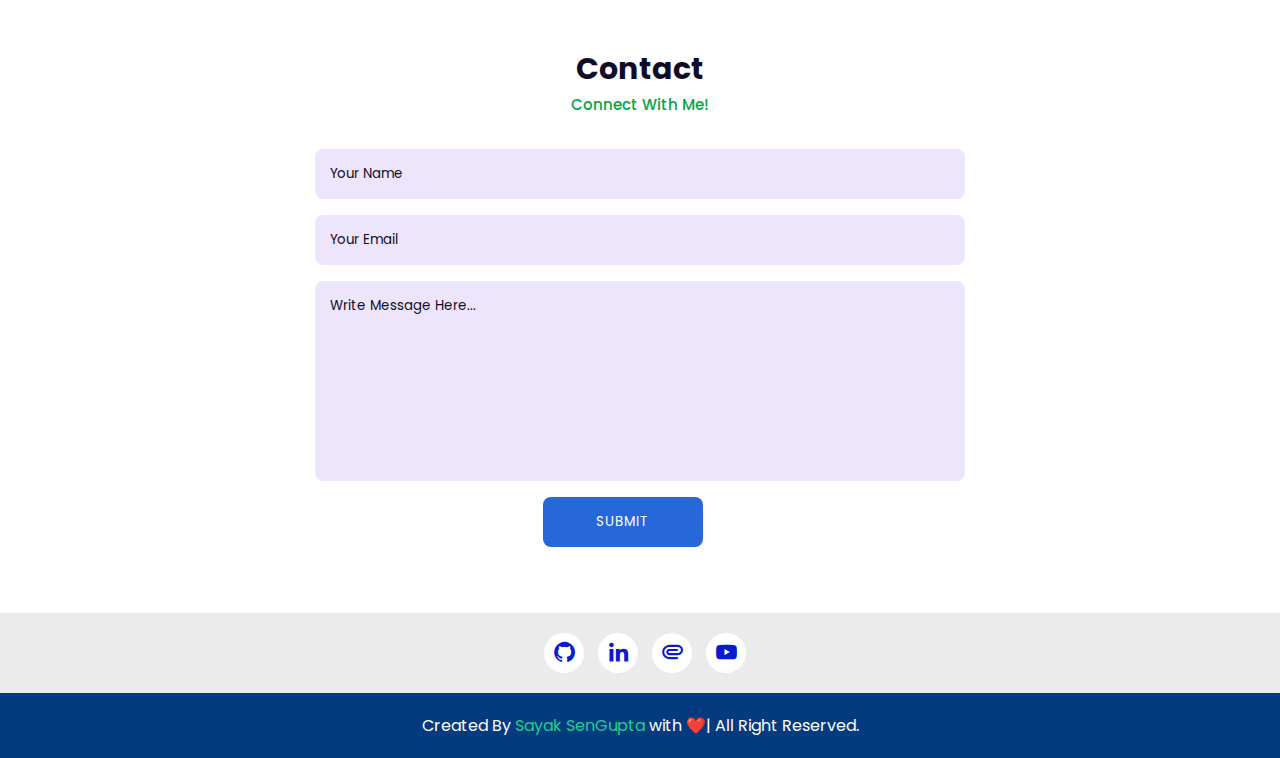
==== commit 72ce37be: "label" ====
--- a/index.html
+++ b/index.html
@@ -242,7 +242,7 @@
     <section class="contact" id="contact">
         <div class="heading">
             <h2>Contact</h2>
-            <span>Connect With Us</span>
+            <span>Connect With Me!</span>
         </div>
         <div class="contact-form">
             <form method="POST" name='google-sheet'>
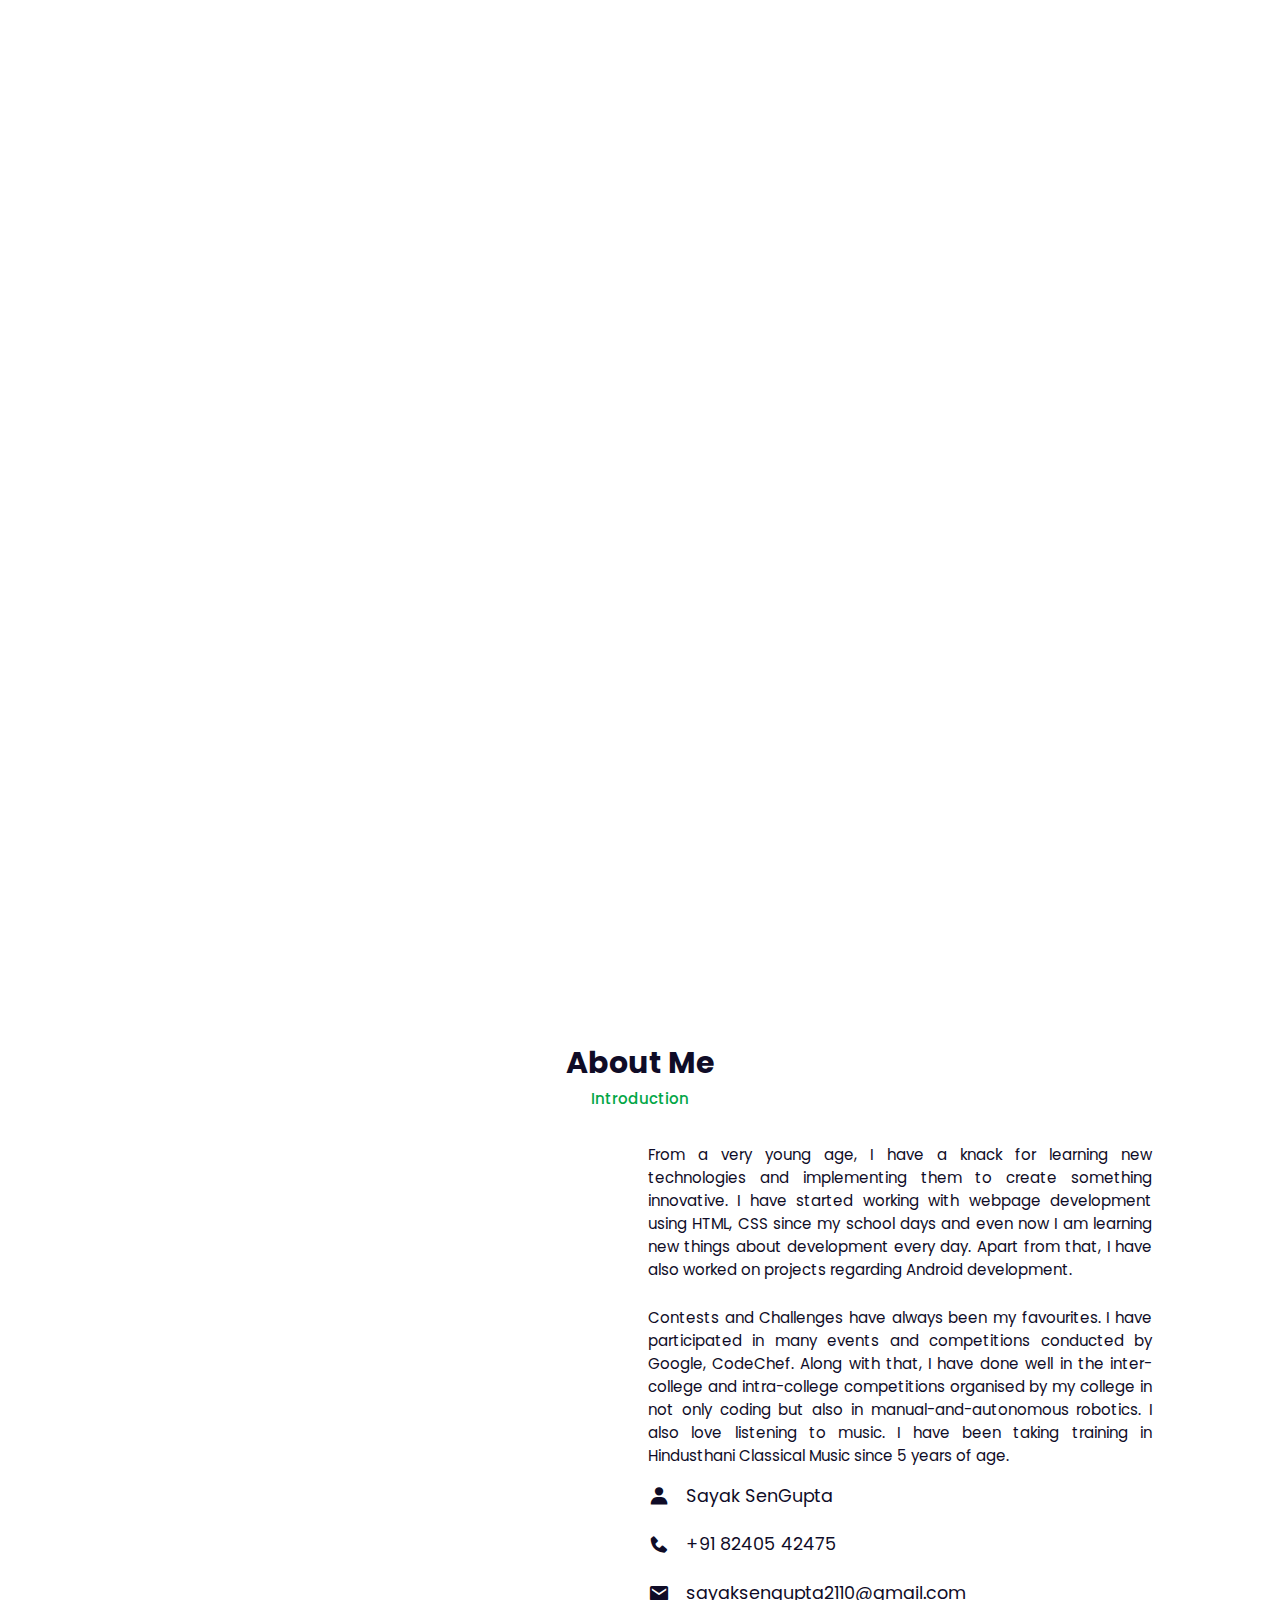
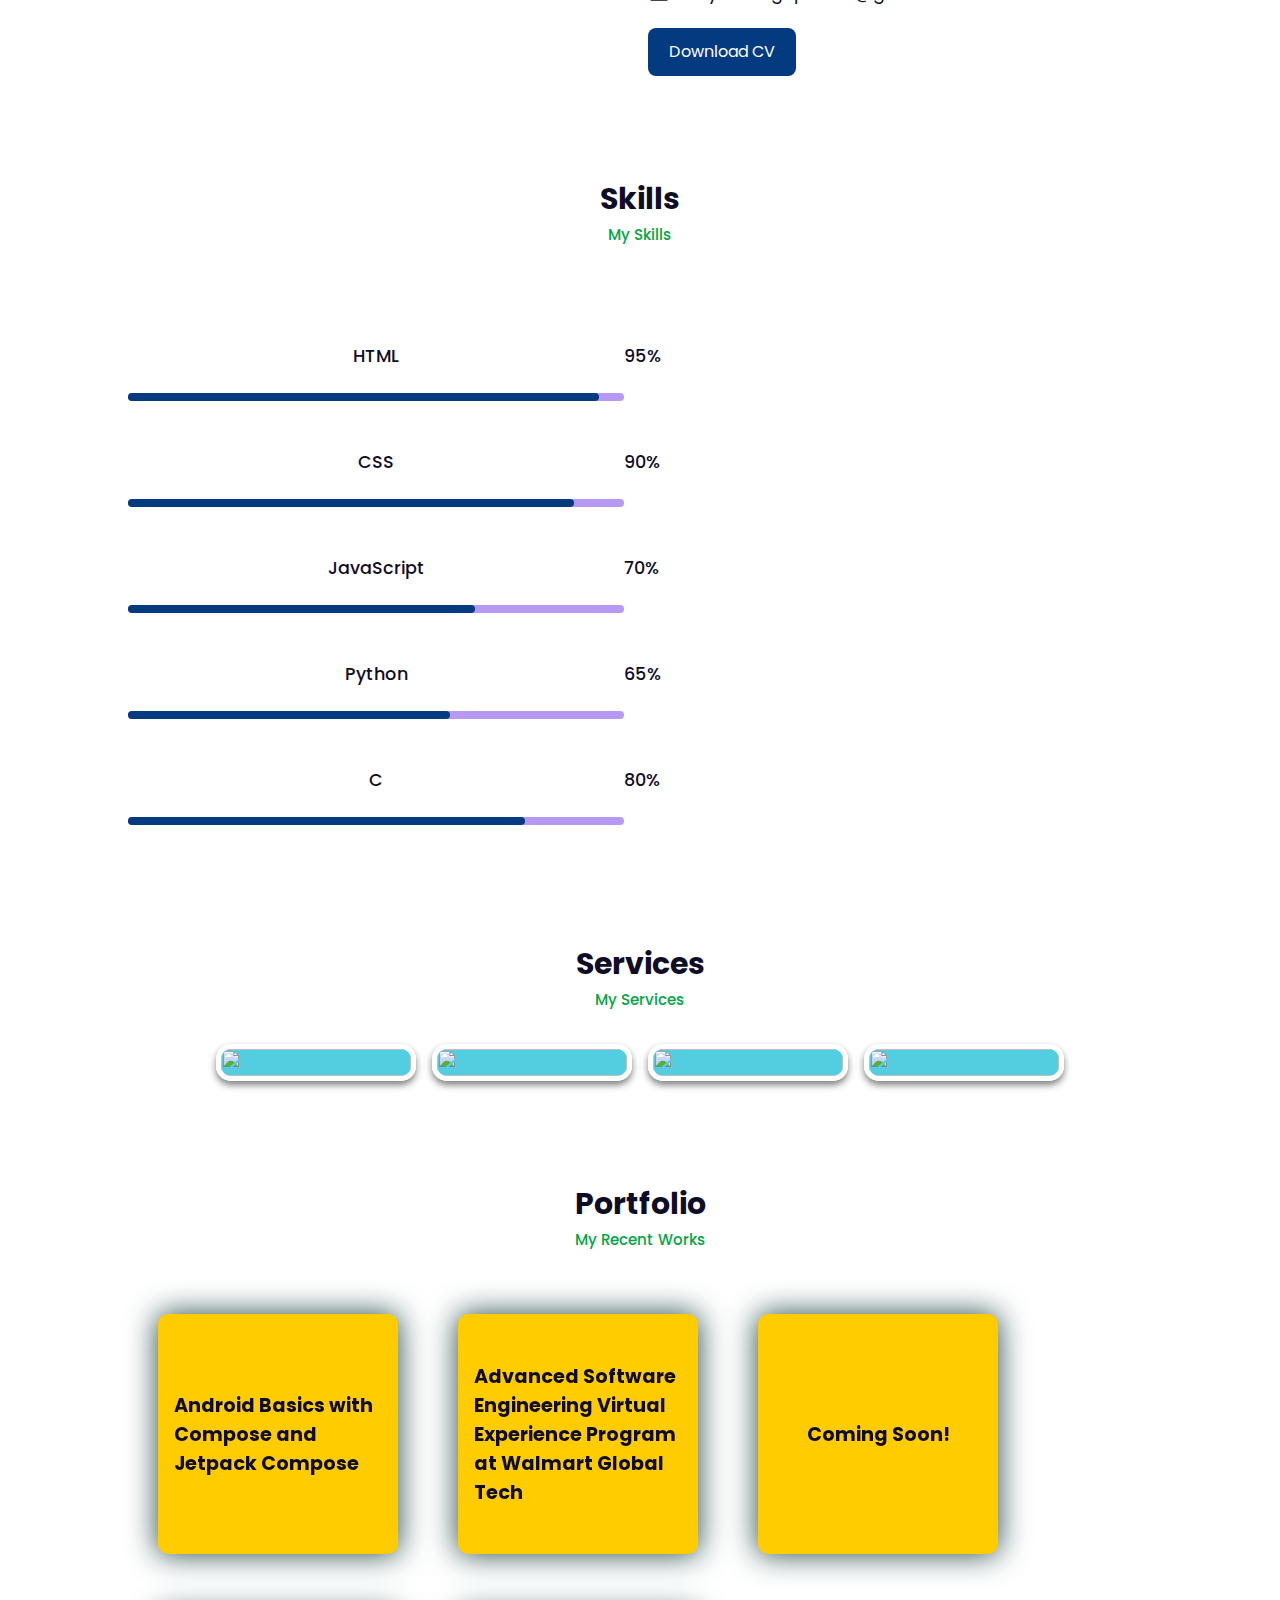
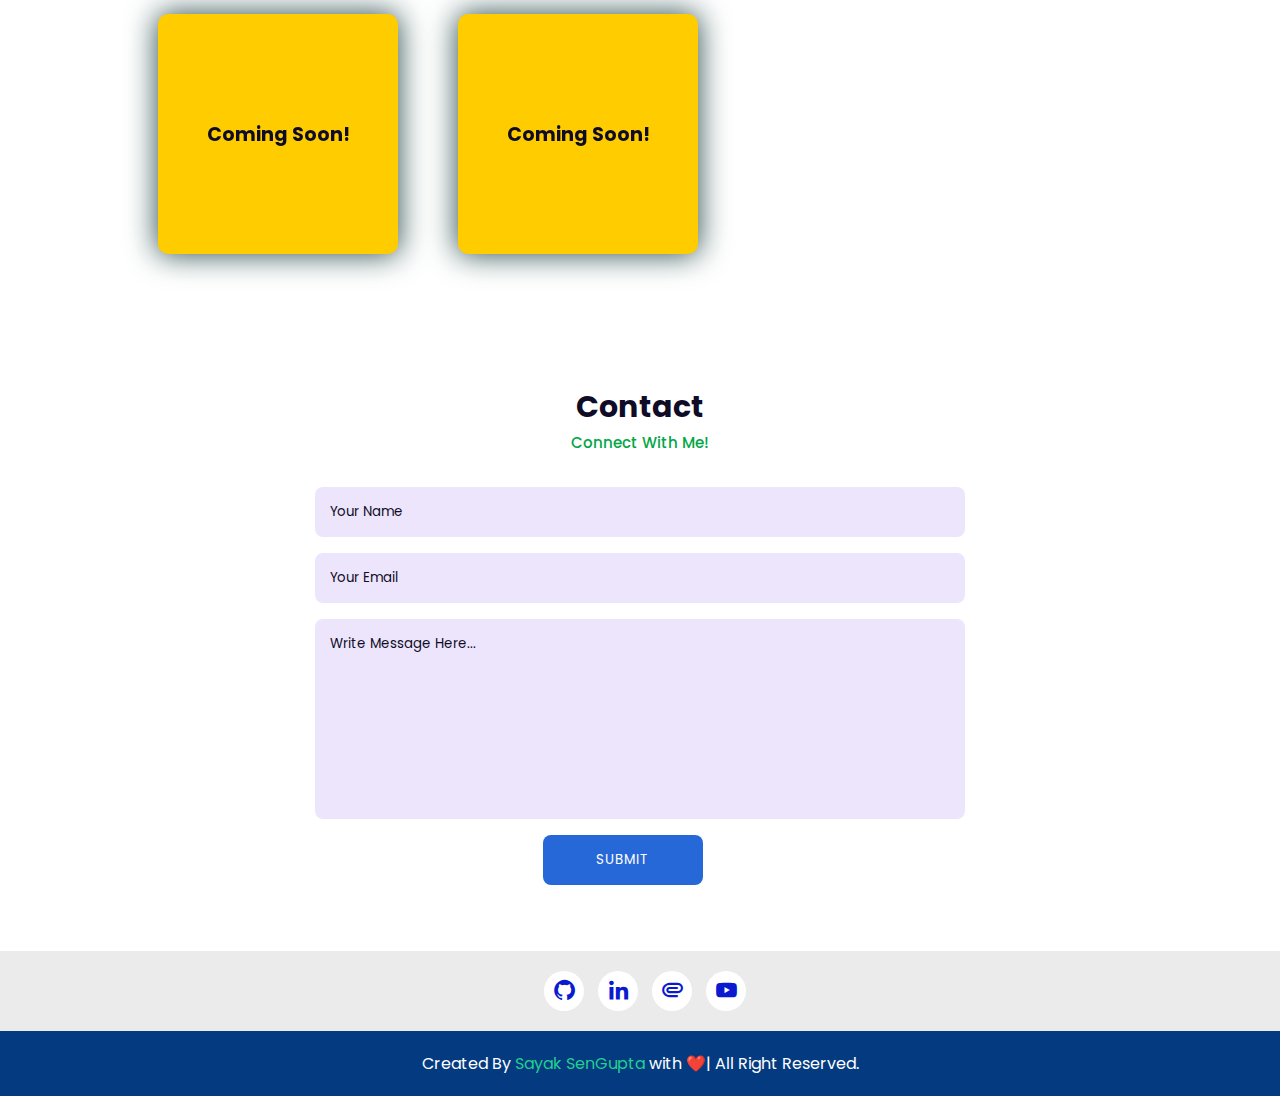
==== commit 71041d10: "cards" ====
--- a/index.html
+++ b/index.html
@@ -1,52 +1,55 @@
 <!DOCTYPE html>
 <html lang="en">
+
 <head>
     <meta charset="UTF-8">
     <meta http-equiv="X-UA-Compatible" content="IE=edge">
     <meta name="viewport" content="width=device-width, initial-scale=1.0">
     <title>Hello! This is Sayak SG :)</title>
-    <link rel="icon"  href="image/favicon.ico">
+    <link rel="icon" href="image/favicon.ico">
     <!-- Link To CSS -->
     <link rel="stylesheet" href="css/style.css">
     <!-- Box Icons -->
-    <link rel="stylesheet"
-  href="https://cdn.jsdelivr.net/npm/boxicons@latest/css/boxicons.min.css">
- 
+    <link rel="stylesheet" href="https://cdn.jsdelivr.net/npm/boxicons@latest/css/boxicons.min.css">
+
 </head>
+
 <body>
     <!-- Back to top button -->
-    <a id="button"><img src="chevron-up-regular-24.png" width="40" height="40"></a> 
+    <a id="button"><img src="chevron-up-regular-24.png" width="40" height="40"></a>
     <!--Loader-->
     <div class="loader_bg">
         <div class="cssLoader17"></div>
-    </div>              
+    </div>
     <!-- Navbar -->
     <header>
         <a href="#" class="logo">Sayak SenGupta</a>
- 
+
         <div class="bx bx-menu" id="menu-icon"></div>
 
         <div class="container topBotomBordersOut">
- 
-        <ul class="navbar" id="mainNav">
-            <li><a href="#home">Home</a></li>
-            <li><a href="#about">About</a></li>
-            <li><a href="#skills">Skills</a></li>
-            <li><a href="#services">Services</a></li>
-            <li><a href="#portfolio">Portfolio</a></li>
-            <li><a href="#contact">Contact</a></li>
-            <div class="bx bx-moon" id="darkmode"></div>
-        </ul>
-    </div>
+
+            <ul class="navbar" id="mainNav">
+                <li><a href="#home">Home</a></li>
+                <li><a href="#about">About</a></li>
+                <li><a href="#skills">Skills</a></li>
+                <li><a href="#services">Services</a></li>
+                <li><a href="#portfolio">Portfolio</a></li>
+                <li><a href="#contact">Contact</a></li>
+                <div class="bx bx-moon" id="darkmode"></div>
+            </ul>
+        </div>
 
     </header>
     <!-- Home -->
- 
+
     <section class="home" id="home">
         <div class="social">
             <a href="https://github.com/LoNeWoLf003" target="_blank"><i class='bx bxl-github'></i></a>
-            <a href="https://www.linkedin.com/in/sayak-sengupta-a613931ba/" target="_blank"><i class='bx bxl-linkedin' ></i></a>
-            <a href="https://smartinternz.com/student-profile/feed/U0IyMDIyMDUxNDUzNQ==" target="_blank"><i class='bx bx-paperclip'></i></a>
+            <a href="https://www.linkedin.com/in/sayak-sengupta-a613931ba/" target="_blank"><i
+                    class='bx bxl-linkedin'></i></a>
+            <a href="https://smartinternz.com/student-profile/feed/U0IyMDIyMDUxNDUzNQ==" target="_blank"><i
+                    class='bx bx-paperclip'></i></a>
         </div>
         <div class="home-img">
             <img src="image/me.png" alt="" class="responsive" height="600">
@@ -55,10 +58,11 @@
             <span>Hello, I'm</span>
             <h1>Sayak SenGupta</h1>
             <h3>ML Enthusiast</h3>
-            <p>Presently a second year undergraduate from <br>Techno Main Salt Lake in the field of Artificial Intelligence <br> and Machine Learning.</p>
+            <p>Presently a second year undergraduate from <br>Techno Main Salt Lake in the field of Artificial
+                Intelligence <br> and Machine Learning.</p>
             <a href="#contact" class="btn">Contact Me</a>
         </div>
- 
+
     </section>
     <!-- About -->
     <section class="about" id="about">
@@ -72,23 +76,30 @@
                 <img src="121.jpg" alt="">
             </div>
             <div class="about-text">
-                <p>From a very young age, I have a knack for learning new technologies and implementing them to create something innovative. I have started working with webpage development using HTML, CSS since my school days and even now I am learning new things about development every day. Apart from that, I have also worked on projects regarding Android development.</p><br>
-
-                    <p>Contests and Challenges have always been my favourites. I have participated in many events and competitions conducted by Google, CodeChef. Along with that, I have done well in the inter-college and intra-college competitions organised by my college in not only coding but also in manual-and-autonomous robotics. I also love listening to music. I have been taking training in Hindusthani Classical Music since 5 years of age.</p>
+                <p>From a very young age, I have a knack for learning new technologies and implementing them to create
+                    something innovative. I have started working with webpage development using HTML, CSS since my
+                    school days and even now I am learning new things about development every day. Apart from that, I
+                    have also worked on projects regarding Android development.</p><br>
+
+                <p>Contests and Challenges have always been my favourites. I have participated in many events and
+                    competitions conducted by Google, CodeChef. Along with that, I have done well in the inter-college
+                    and intra-college competitions organised by my college in not only coding but also in
+                    manual-and-autonomous robotics. I also love listening to music. I have been taking training in
+                    Hindusthani Classical Music since 5 years of age.</p>
                 <div class="information">
                     <!-- Box 1 -->
                     <div class="info-box">
-                        <i class='bx bxs-user' ></i>
+                        <i class='bx bxs-user'></i>
                         <span>Sayak SenGupta</span>
                     </div>
                     <!-- Box 2 -->
                     <div class="info-box">
-                        <i class='bx bxs-phone' ></i>
+                        <i class='bx bxs-phone'></i>
                         <span>+91 82405 42475</span>
                     </div>
                     <!-- Box 3 -->
                     <div class="info-box">
-                        <i class='bx bxs-envelope' ></i>
+                        <i class='bx bxs-envelope'></i>
                         <span>sayaksengupta2110@gmail.com</span>
                     </div>
                 </div>
@@ -135,18 +146,18 @@
                 </div>
                 <!-- Box 4 -->
                 <div class="bars-box">
-                        <h3>C</h3>
+                    <h3>C</h3>
                     <span>80%</span>
                     <div class="light-bar"></div>
                     <div class="percent-bar c-bar"></div>
-                 </div>
-                
+                </div>
+
             </div>
             <div class="skills-img">
                 <img src="123.png" alt="">
             </div>
         </div>
- 
+
     </section>
     <!-- Services -->
     <section class="services" id="services">
@@ -162,52 +173,55 @@
                     <div class="descriptions">
                         <h1>Web Development</h1>
                         <button>
-                            <a href="https://github.com/SamarthTMSL/samarthtmsl.github.io" target="_blank"><i class="fab fa-youtube"></i>
-                            Find in GitHub →</a>
-                        </button>
-                    </div>
-                </div>
-            </div>
-                <!-- Box 2 -->
-                <div class="wrapper">
-                    <div class="card">
-                        <img src="app.jpg">
-                        <div class="descriptions">
-                            <h1>App Development</h1>
-                            <button>
-                                <i class="fab fa-youtube"></i>
-                                Find in GitHub →
-                            </button>
-                            </div>
-                    </div>
-                </div>
-                <!-- Box 3 -->
-                <div class="wrapper">
-                    <div class="card">
-                        <img src="cp.jpg">
-                        <div class="descriptions">
-                            <h1>AI OpenCV Projects</h1>
-                            <button>
-                                <a href="https://github.com/SamarthTMSL/Python-Games-and-Projects/blob/main/Virtual-Mouse/virtual_mouse.py" target="_blank"><i class="fab fa-youtube"></i>
+                            <a href="https://github.com/SamarthTMSL/samarthtmsl.github.io" target="_blank"><i
+                                    class="fab fa-youtube"></i>
                                 Find in GitHub →</a>
-                            </button>
-                            </div>
-                    </div>
-                </div>
-                <!-- Box 4 -->
-                <div class="wrapper">
-                    <div class="card">
-                        <img src="aiml.jpg">
-                        <div class="descriptions">
-                            <h1>Cloud Computation</h1>
-                            <button>
-                                <a href="https://www.cloudskillsboost.google/public_profiles/dd03d123-b7ad-4c8d-bccb-7a652dd5ce4e " target="_blank">
+                        </button>
+                    </div>
+                </div>
+            </div>
+            <!-- Box 2 -->
+            <div class="wrapper">
+                <div class="card">
+                    <img src="app.jpg">
+                    <div class="descriptions">
+                        <h1>App Development</h1>
+                        <button>
+                            <i class="fab fa-youtube"></i>
+                            Find in GitHub →
+                        </button>
+                    </div>
+                </div>
+            </div>
+            <!-- Box 3 -->
+            <div class="wrapper">
+                <div class="card">
+                    <img src="cp.jpg">
+                    <div class="descriptions">
+                        <h1>AI OpenCV Projects</h1>
+                        <button>
+                            <a href="https://github.com/SamarthTMSL/Python-Games-and-Projects/blob/main/Virtual-Mouse/virtual_mouse.py"
+                                target="_blank"><i class="fab fa-youtube"></i>
+                                Find in GitHub →</a>
+                        </button>
+                    </div>
+                </div>
+            </div>
+            <!-- Box 4 -->
+            <div class="wrapper">
+                <div class="card">
+                    <img src="aiml.jpg">
+                    <div class="descriptions">
+                        <h1>Cloud Computation</h1>
+                        <button>
+                            <a href="https://www.cloudskillsboost.google/public_profiles/dd03d123-b7ad-4c8d-bccb-7a652dd5ce4e "
+                                target="_blank">
                                 <i class="fab fa-youtube"></i>
                                 See Profile →</a>
-                            </button>
-                            </div>
-                    </div>
-                </div>
+                        </button>
+                    </div>
+                </div>
+            </div>
         </div>
     </section>
     <!-- Portfolio -->
@@ -217,25 +231,60 @@
             <span>My Recent Works</span>
         </div>
         <div class="portfolio-content">
-            <div class="portfolio-img">
-                <img src="image/blog-2.webp" alt="">
-            </div>
-            <div class="portfolio-img">
-                <img src="image/blog-1.jpg" alt="">
-            </div>
-            <div class="portfolio-img">
-                <img src="image/blog-4.jpg" alt="">
-            </div>
-            <div class="portfolio-img">
-                <img src="image/blog-5.jpeg" alt="">
-            </div>
-            <div class="portfolio-img">
-                <img src="image/blog-6.jpeg" alt="">
-            </div>
-            <div class="portfolio-img">
-                <img src="image/blog-7.jpg" alt="">
-            </div>
-            
+            <div class="wrapper2">
+                <div class="flip3D">
+                    <div class="back">
+                        <button>
+                            <a href="https://drive.google.com/file/d/1UAELJCSlSWg3wC0BxIadiMKHkGNjTQyd/view?usp=sharing"
+                                target="_blank"><i class="fab fa-youtube"></i>
+                                View Certificate →</a>
+                        </button>
+                    </div>
+                    <div class="front">
+                        <h3>Android Basics with Compose and Jetpack Compose</h3>
+                    </div>
+                </div>
+                <div class="flip3D">
+                    <div class="back">
+                        <button>
+                            <a href="https://drive.google.com/file/d/1ej4U_H4MIdrkxVHqFfZvWKOw1i_LJ22b/view?usp=sharing"
+                                target="_blank"><i class="fab fa-youtube"></i>
+                                View Certificate →</a>
+                        </button>
+                    </div>
+                    <div class="front">
+                        <h3>Advanced Software Engineering Virtual
+                            Experience Program at Walmart Global Tech</h3>
+                    </div>
+                </div>
+                <div class="flip3D">
+                    <div class="back">
+                        <h3>Coming Soon!</h3>
+                    </div>
+                    <div class="front">
+                        <h3>Coming Soon!</h3>
+                    </div>
+                </div>
+                <div class="flip3D">
+                    <div class="back">
+                        <h3>Coming Soon!</h3>
+                    </div>
+                    <div class="front">
+                        <h3>Coming Soon!</h3>
+                    </div>
+                </div>
+                <div class="flip3D">
+                    <div class="back">
+                        <h3>Coming Soon!</h3>
+                    </div>
+                    <div class="front">
+                        <h3>Coming Soon!</h3>
+                    </div>
+                </div>
+            </div>
+
+
+
         </div>
     </section>
     <!-- Contact -->
@@ -248,7 +297,8 @@
             <form method="POST" name='google-sheet'>
                 <input type="text" id="fname" name="Name" placeholder="Your Name">
                 <input type="email" name="Email" id="lname" placeholder="Your Email">
-                <textarea name="Message" id="message" cols="30" rows="10" placeholder="Write Message Here..."></textarea>
+                <textarea name="Message" id="message" cols="30" rows="10"
+                    placeholder="Write Message Here..."></textarea>
                 <input type="submit" value="submit" class="contact-button" name="submit">
             </form>
         </div>
@@ -256,23 +306,26 @@
     <!-- Footer -->
     <div class="footer">
         <div class="footer-social">
-            <a href="https://github.com/LoNeWoLf003" target="_blank"><i class='bx bxl-github' ></i></a>
-            <a href="https://www.linkedin.com/in/sayak-sengupta-a613931ba/" target="_blank"><i class='bx bxl-linkedin' ></i></a>
-            <a href="https://smartinternz.com/student-profile/feed/U0IyMDIyMDUxNDUzNQ==" target="_blank"><i class='bx bx-paperclip' ></i></a>
-            <a href="https://www.youtube.com/channel/UC_tOzQn31g-Hd-dScIypHrQ" target="_blank" ><i class='bx bxl-youtube' ></i></a>
-        </div>
- 
+            <a href="https://github.com/LoNeWoLf003" target="_blank"><i class='bx bxl-github'></i></a>
+            <a href="https://www.linkedin.com/in/sayak-sengupta-a613931ba/" target="_blank"><i
+                    class='bx bxl-linkedin'></i></a>
+            <a href="https://smartinternz.com/student-profile/feed/U0IyMDIyMDUxNDUzNQ==" target="_blank"><i
+                    class='bx bx-paperclip'></i></a>
+            <a href="https://www.youtube.com/channel/UC_tOzQn31g-Hd-dScIypHrQ" target="_blank"><i
+                    class='bx bxl-youtube'></i></a>
+        </div>
+
     </div>
     <!-- Copyright -->
     <div class="copyright">
         <p>Created By <a href="">Sayak SenGupta</a> with ❤️| All Right Reserved.</p>
     </div>
-</div>
- 
+    </div>
+
     <!-- Link To JS -->
     <script src="https://cdnjs.cloudflare.com/ajax/libs/jquery/3.4.1/jquery.min.js"></script>
     <script>
-        setTimeout(function(){
+        setTimeout(function () {
             $('.loader_bg').fadeToggle();
         }, 4500);
     </script>
@@ -283,14 +336,15 @@
     <script>
         const scriptURL = 'https://script.google.com/macros/s/AKfycbxIuwtmBsTMZs-N9SpT3heuQgpXOf68WkcKf6euqx-Iekh9DDBZQaNY7EC-vikA23n_7A/exec'
         const form = document.forms['google-sheet']
-      
+
         form.addEventListener('submit', e => {
-          e.preventDefault()
-          fetch(scriptURL, { method: 'POST', body: new FormData(form)})
-            .then(response => alert("Thanks for Contacting us..! We Will Contact You Soon..."))
-            .catch(error => console.error('Error!', error.message))
+            e.preventDefault()
+            fetch(scriptURL, { method: 'POST', body: new FormData(form) })
+                .then(response => alert("Thanks for Contacting us..! We Will Contact You Soon..."))
+                .catch(error => console.error('Error!', error.message))
         })
-      </script>
+    </script>
 
 </body>
+
 </html>--- a/css/style.css
+++ b/css/style.css
@@ -783,19 +783,94 @@
   place-content: center;
 }
 
-/*ok actual effect*/
-h2::before {
-  z-index: -1;
-  background: rgb(40, 115, 227);
+h3 {
+  block-size: 100%;
+  inline-size: 100%;
+  position: relative;
+  font-size: 1.2rem;
+  color: var(--text-color);
+  min-block-size: 100%;
+  min-inline-size: 100%;
+  margin: 0;
+  box-sizing: border-box;
+  display: grid;
+  place-content: center;
+  padding: 1rem;
+}
+
+.wrapper2 {
+  width: 100%;
+  height: 100%;
+  margin: 0 auto;
+}
+
+.title {
   display: block;
-  inset: 0 0 0 0;
+  margin: 0 auto;
+}
+
+.flip3D {
+  width: 240px;
+  height: 240px;
+  margin: 30px;
+  float: left;
+}
+
+.flip3D .front {
+  display:flex;
+  align-items: center;
+  justify-content: center;
+  width: 240px;
+  height: 240px;
   position: absolute;
-  content: "";
-  transform: scaleX(0);
-  transform-origin: right;
-  transition: transform .2s ease-in-out;
-}
-h2:hover::before {
-  transform: scaleX(1);
-  transform-origin: left;
-}
+  transform: perspective(600px) rotateX(0deg);
+  -webkit-transform: perspective(600px) rotateY(0deg);
+  background: #FC0;
+  border-radius: 10px;
+  backface-visibility: hidden;
+  transition: transform .6s linear 0s;
+  transition: -webkit-transform .6s linear 0s;
+  box-shadow: 0 0 30px .5px darkslategrey;
+}
+
+.flip3D .back {
+  display:flex;
+  align-items: center;
+  justify-content: center;
+  width: 240px;
+  height: 240px;
+  position: absolute;
+  transform: perspective(600px) rotateX(180deg);
+  background: orange;
+  border-radius: 10px;
+  backface-visibility: hidden;
+  transition: transform .6s linear 0s;
+  box-shadow: 0 0 30px .5px darkslategrey;
+}
+
+.flip3D:hover .front {
+  transform: perspective(600px) rotateX(-180deg);
+  box-shadow: 0 0 10px .5px darkslategrey;
+}
+
+.flip3D:hover .back {
+  transform: perspective(600px) rotateX(0deg);
+  box-shadow: 0 0 10px .5px darkslategrey;
+}
+
+.back button{
+  width: 150px;
+  height: 40px;
+  cursor: pointer;
+  border-style: none;
+  background-color: #ffffff;
+  color:rgb(0, 0, 0);
+  font-size: 15px;
+  outline: none;
+  box-shadow: 0px 2px 3px rgba(0,0,0,.4);
+  transition: all .5s ease-in-out;
+}
+.back button:hover{
+  transform: scale(.95) translateX(-5px);
+  transition: all .5s ease-in-out;
+}
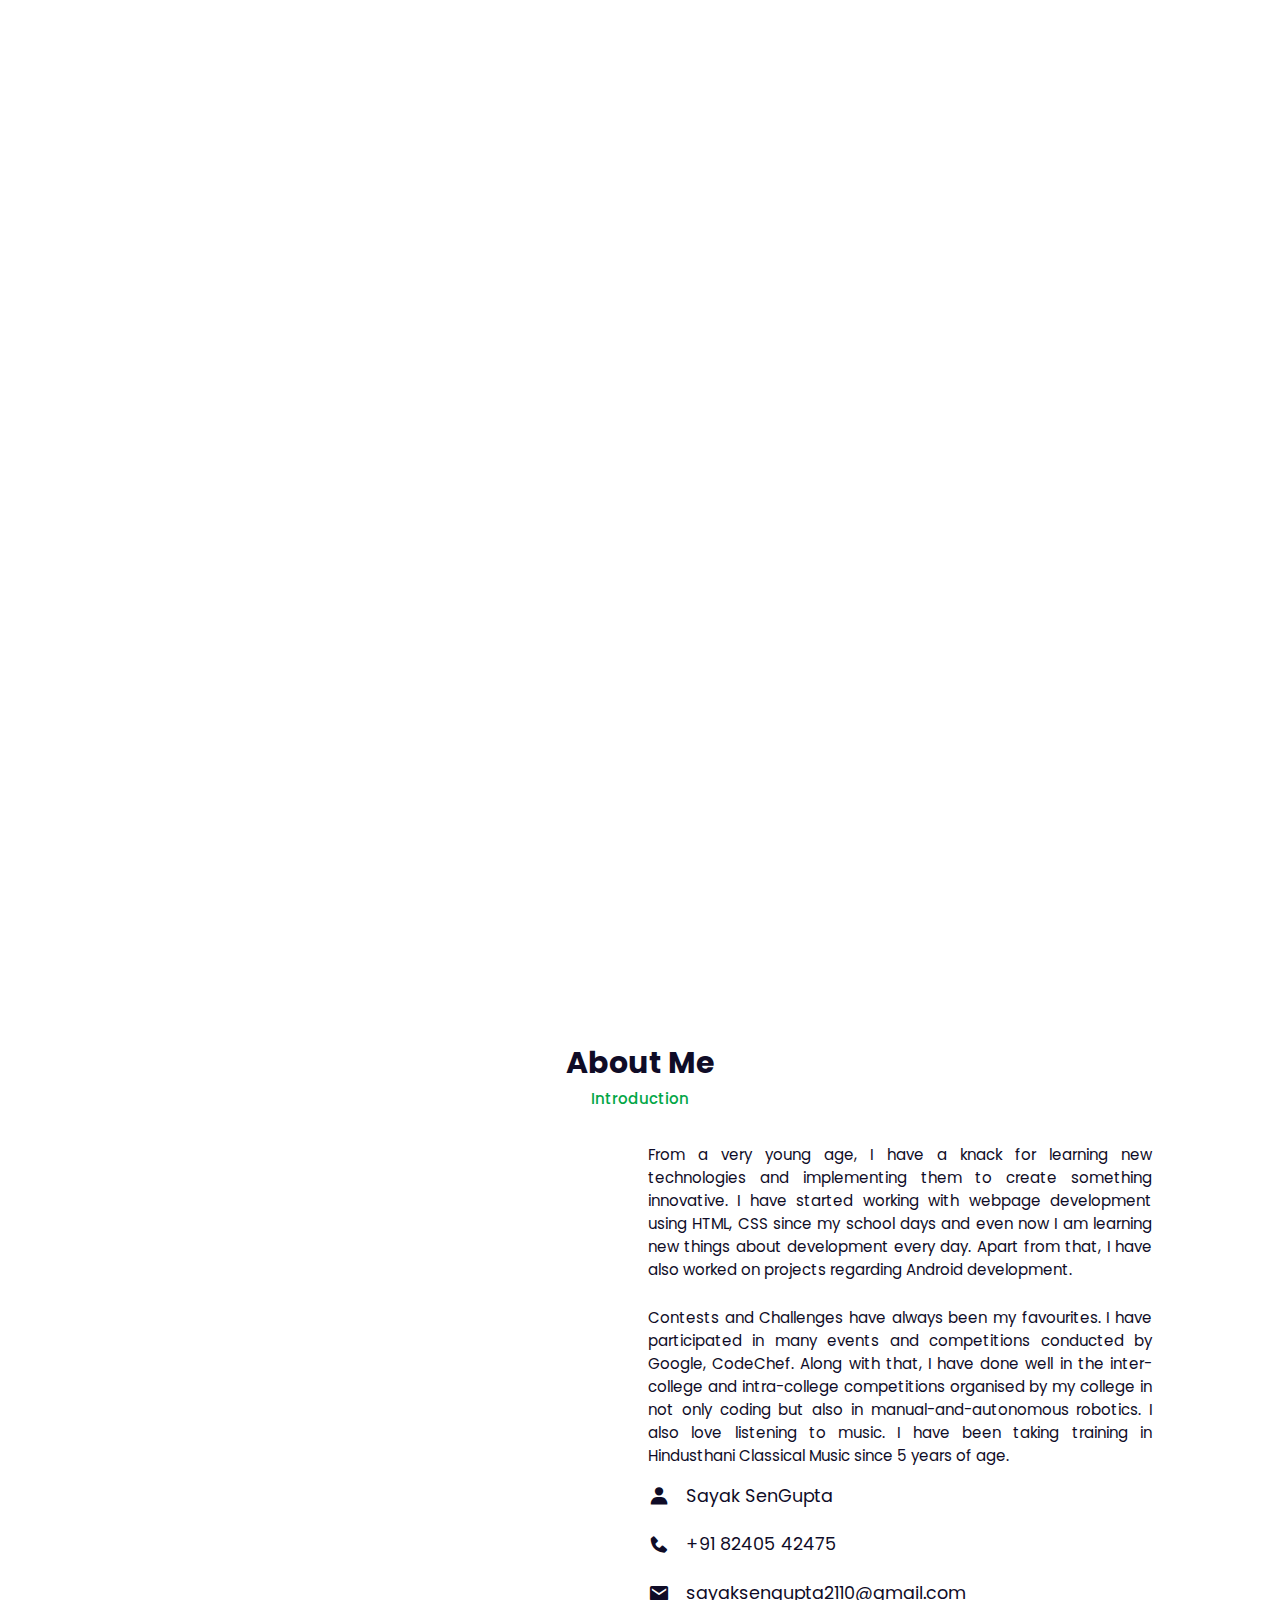
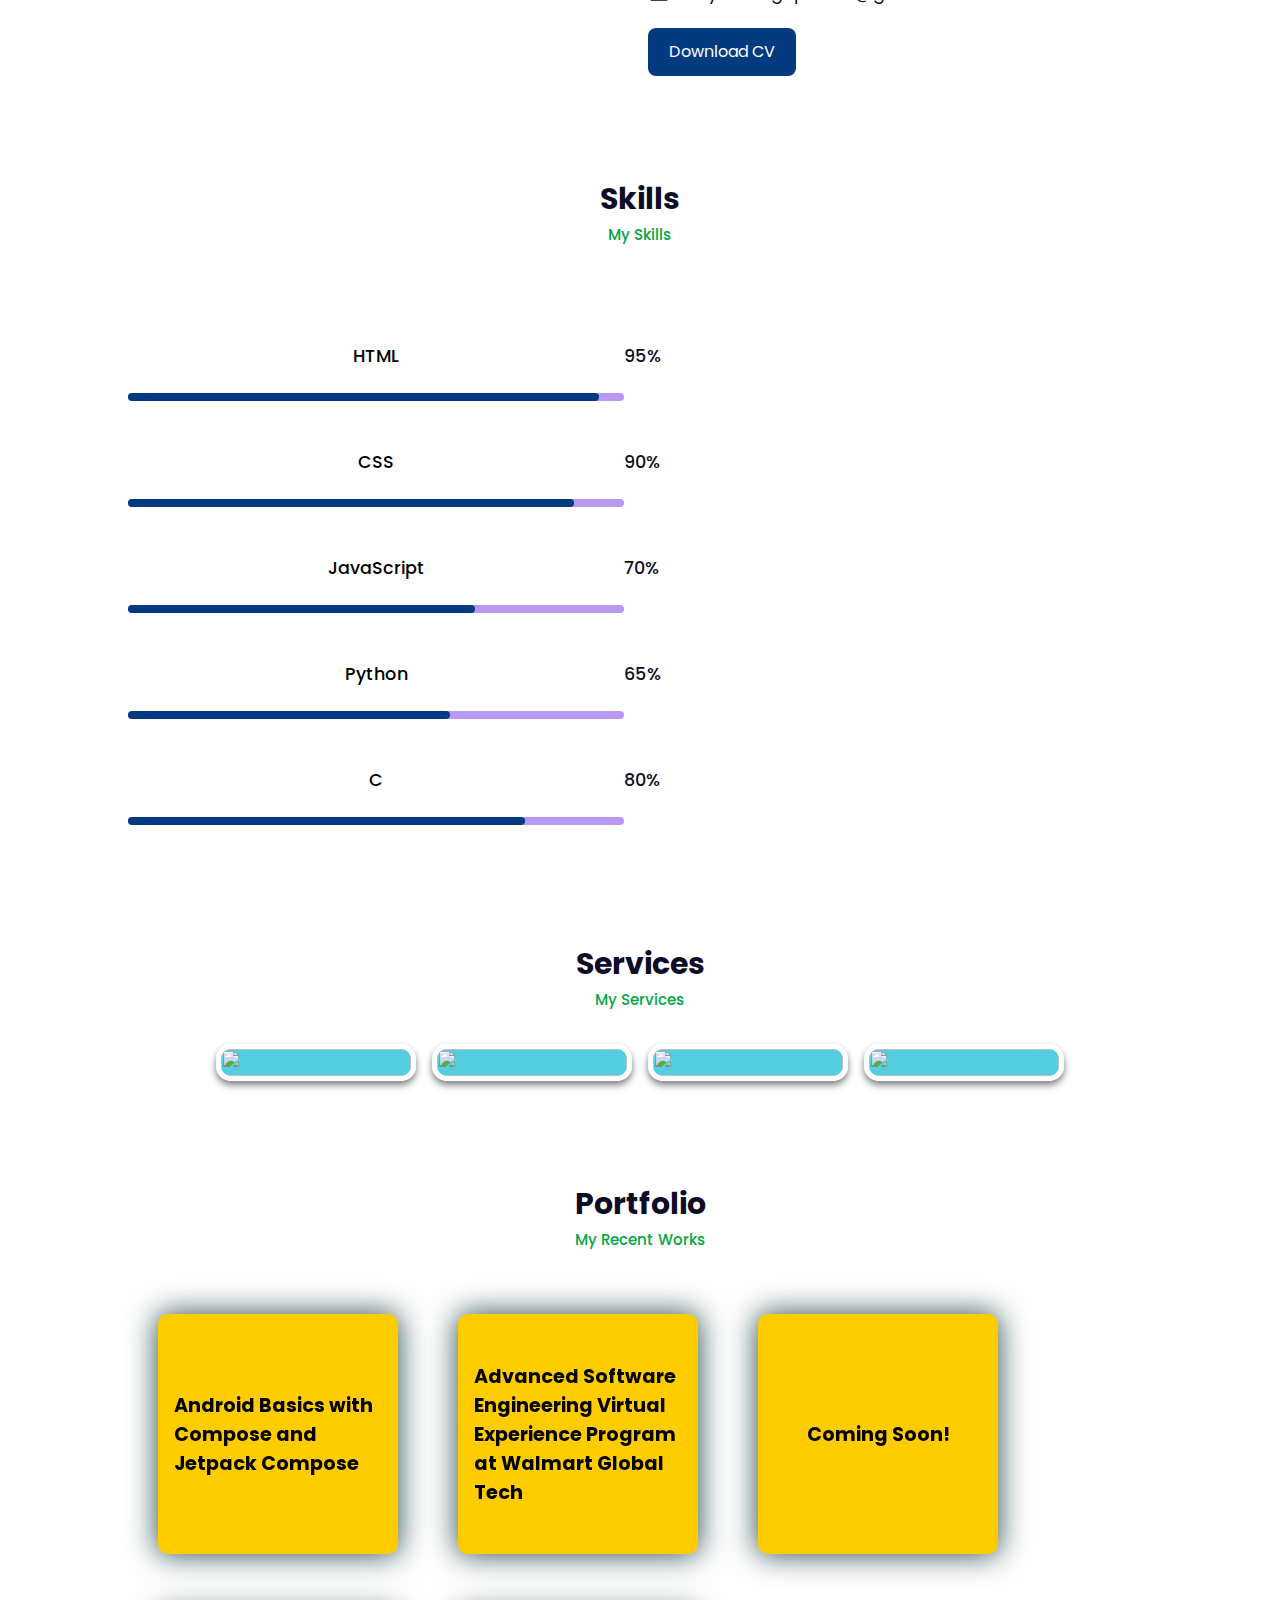
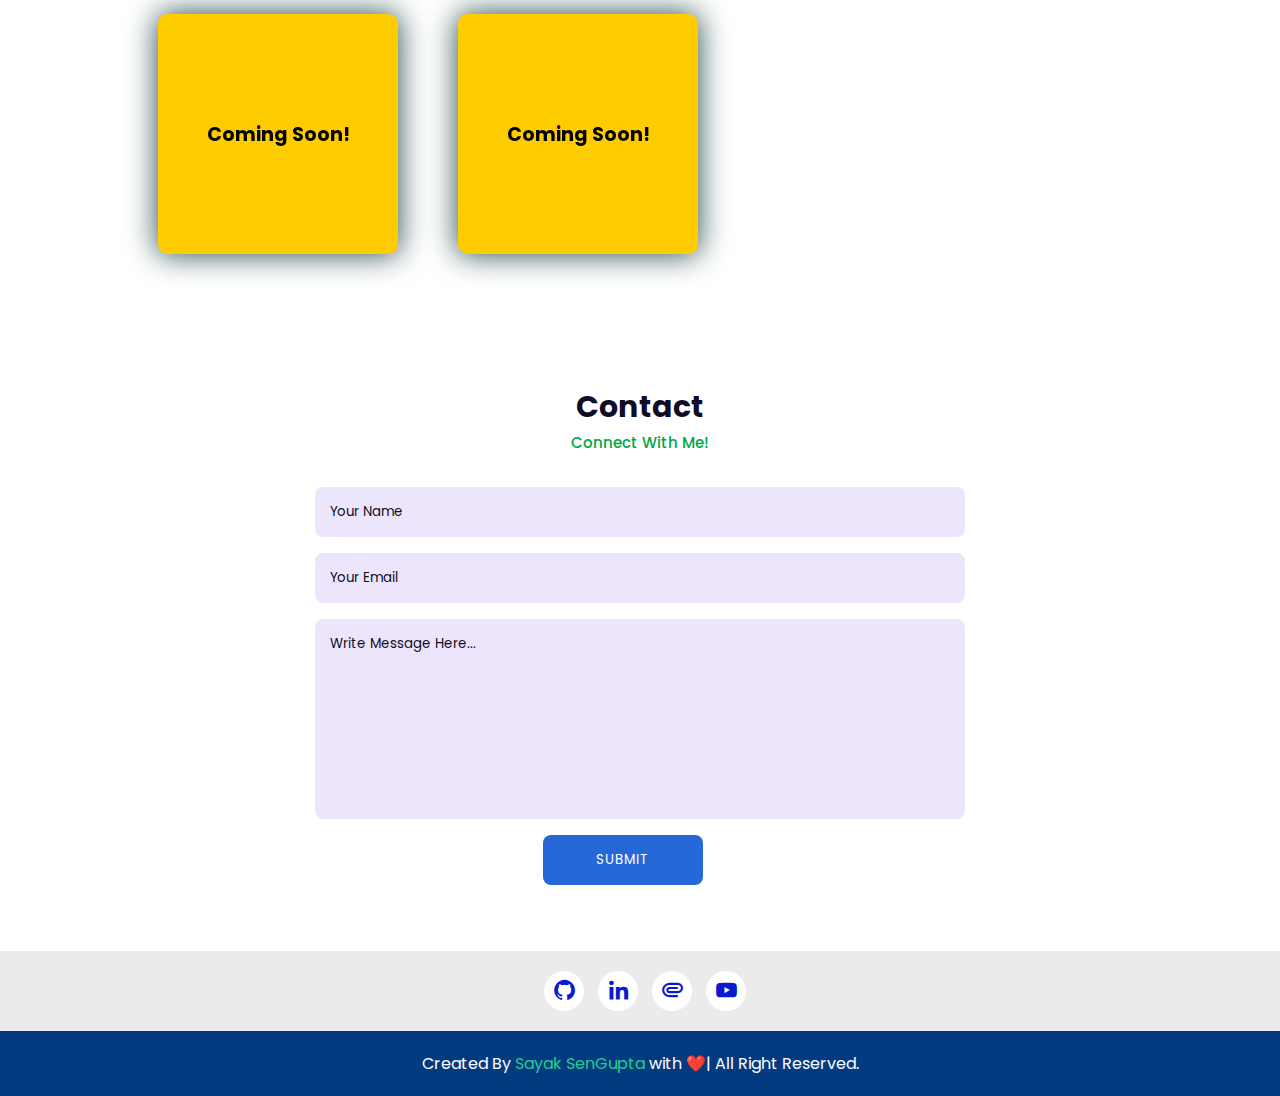
==== commit 6f4a6445: "link" ====
--- a/index.html
+++ b/index.html
@@ -247,7 +247,7 @@
                 <div class="flip3D">
                     <div class="back">
                         <button>
-                            <a href="https://drive.google.com/file/d/1ej4U_H4MIdrkxVHqFfZvWKOw1i_LJ22b/view?usp=sharing"
+                            <a href="https://drive.google.com/file/d/1ZxfzYx_na32V8XYNVOSTbyht0m5oIXWq/view?usp=sharing"
                                 target="_blank"><i class="fab fa-youtube"></i>
                                 View Certificate →</a>
                         </button>
--- a/css/style.css
+++ b/css/style.css
@@ -788,7 +788,7 @@
   inline-size: 100%;
   position: relative;
   font-size: 1.2rem;
-  color: var(--text-color);
+  color: #000;
   min-block-size: 100%;
   min-inline-size: 100%;
   margin: 0;
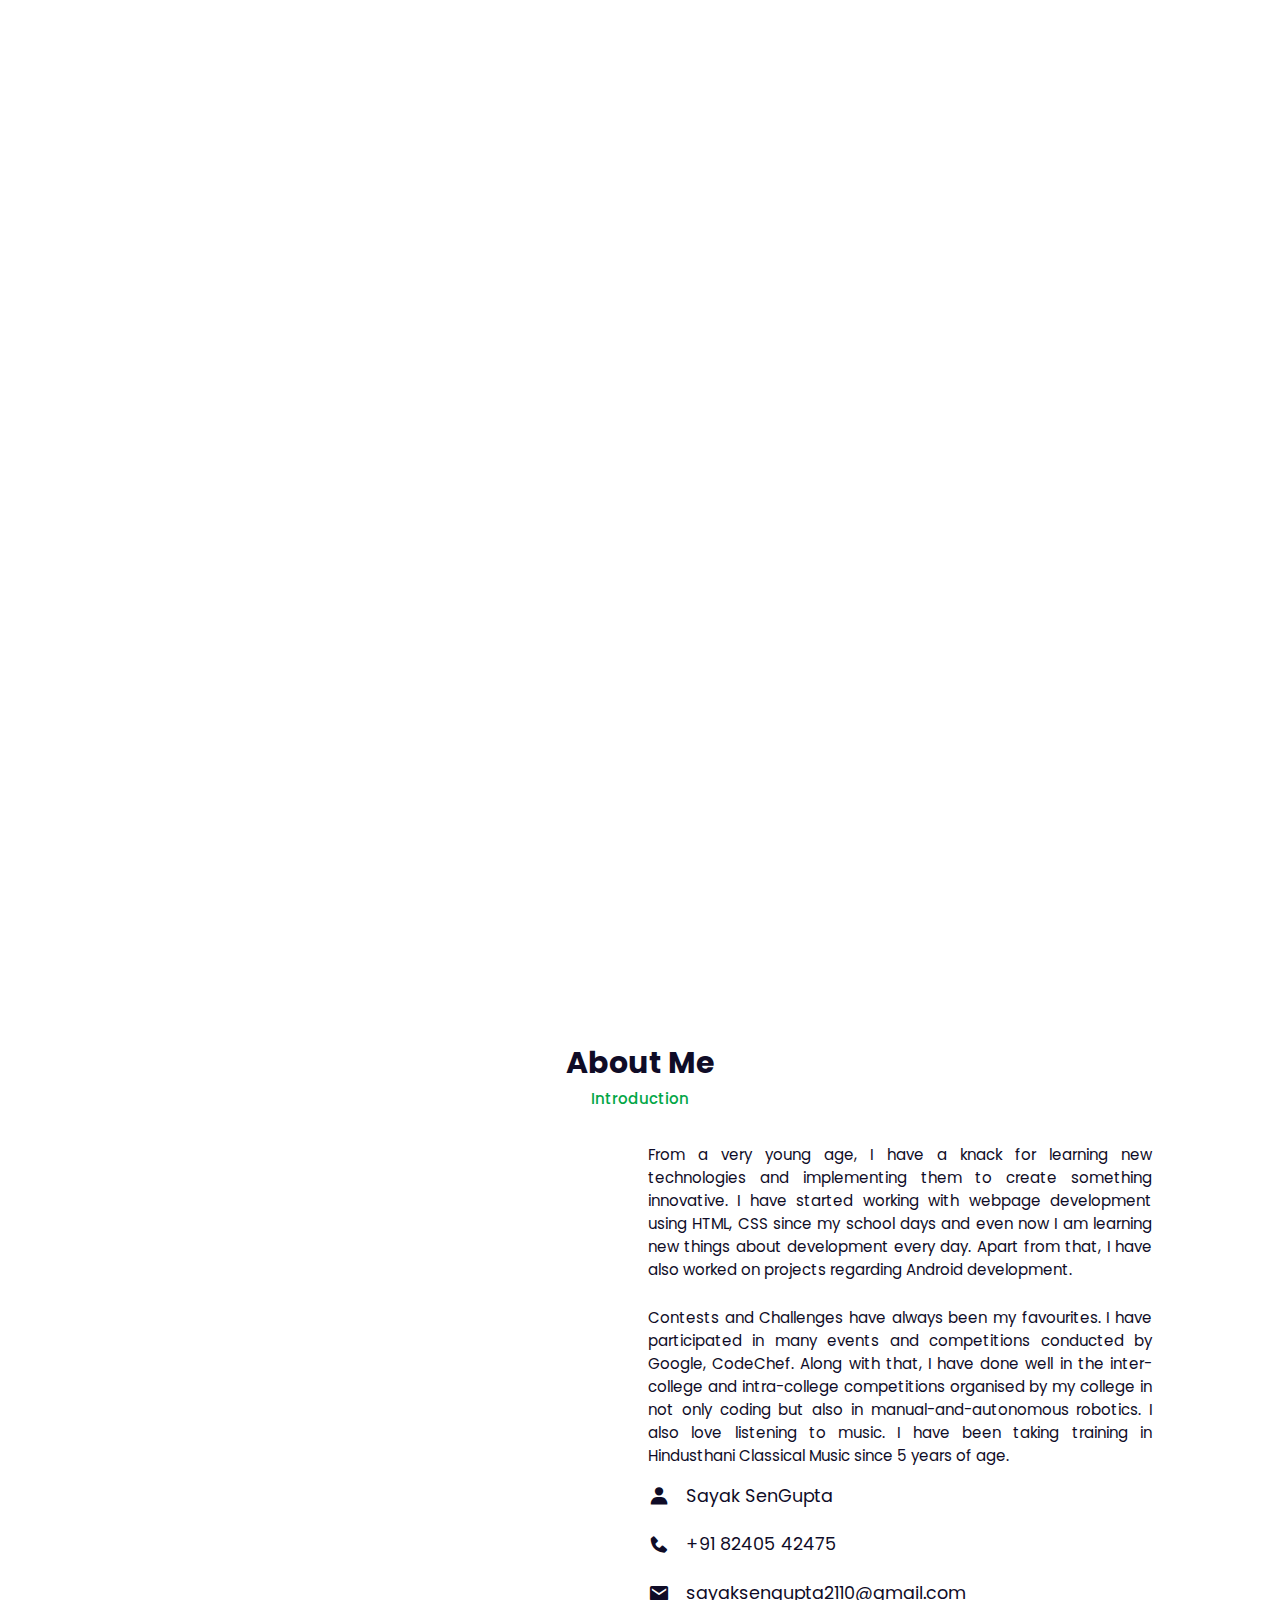
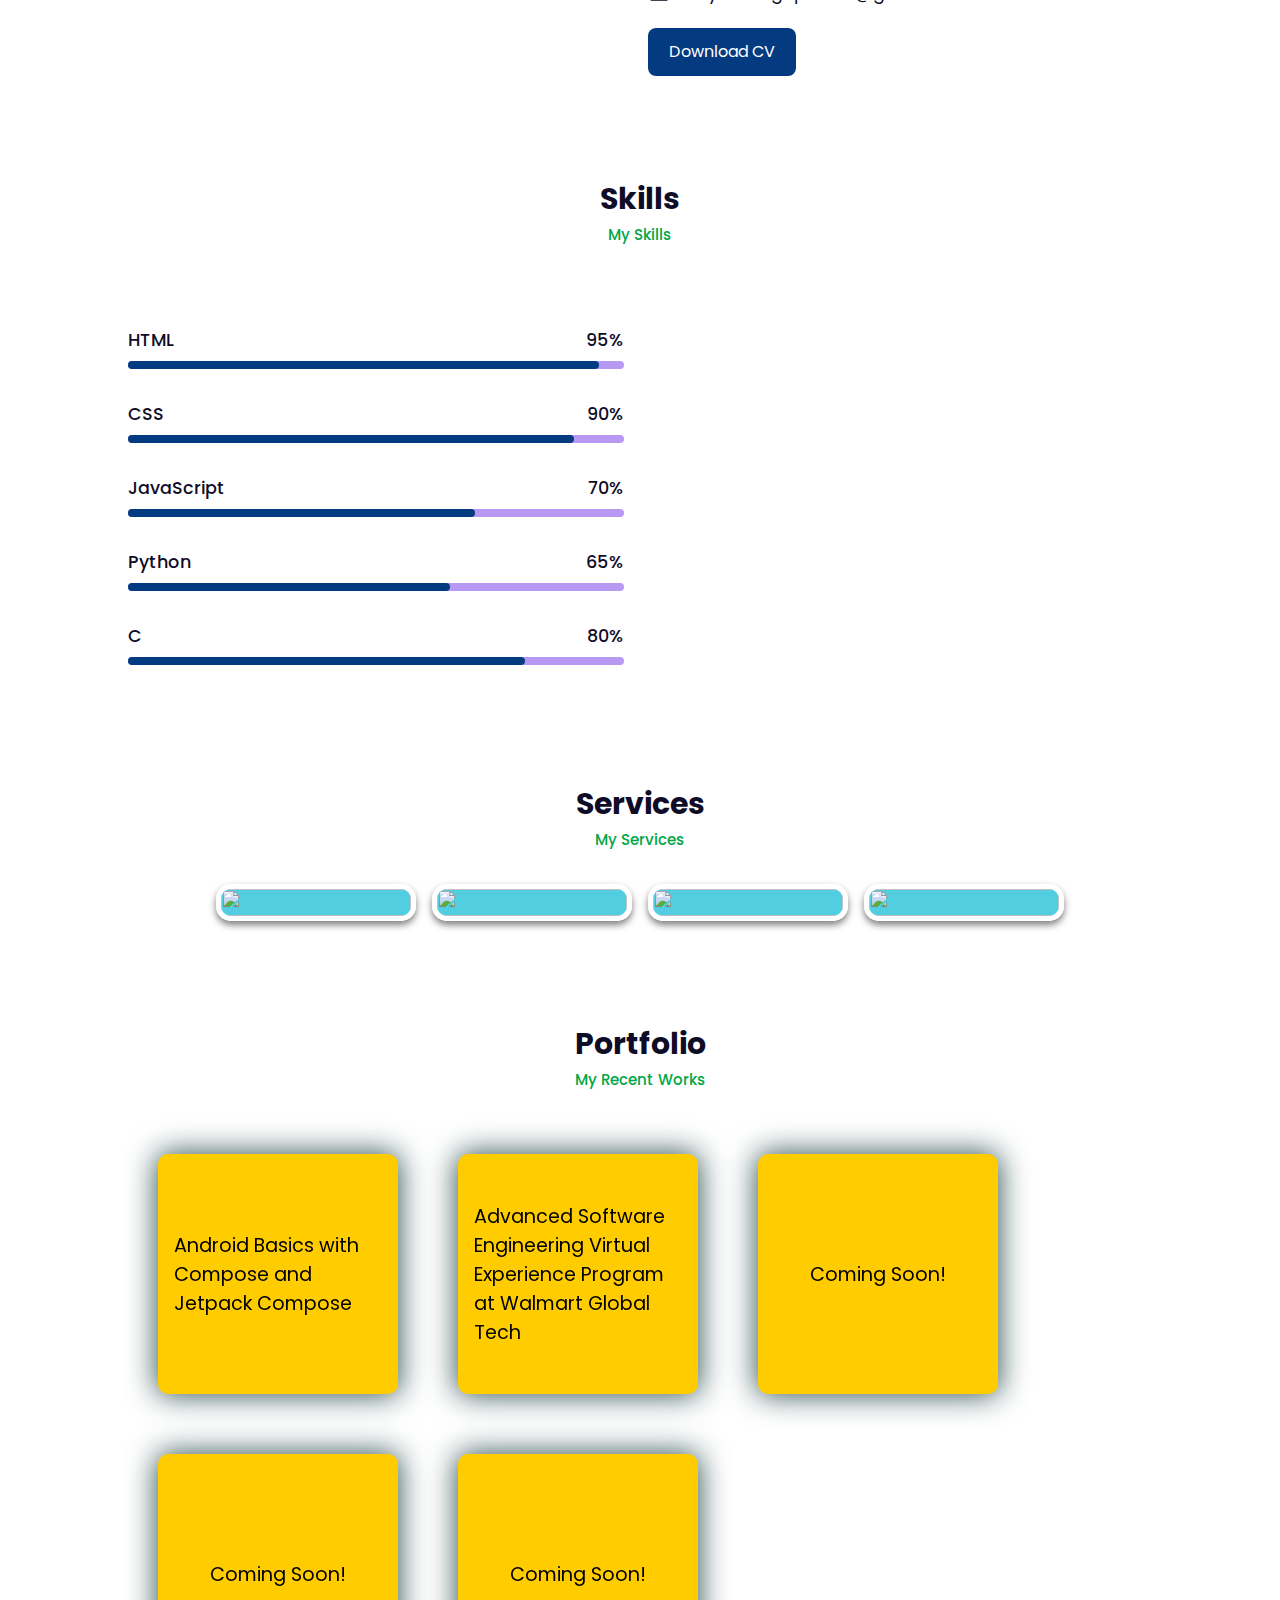
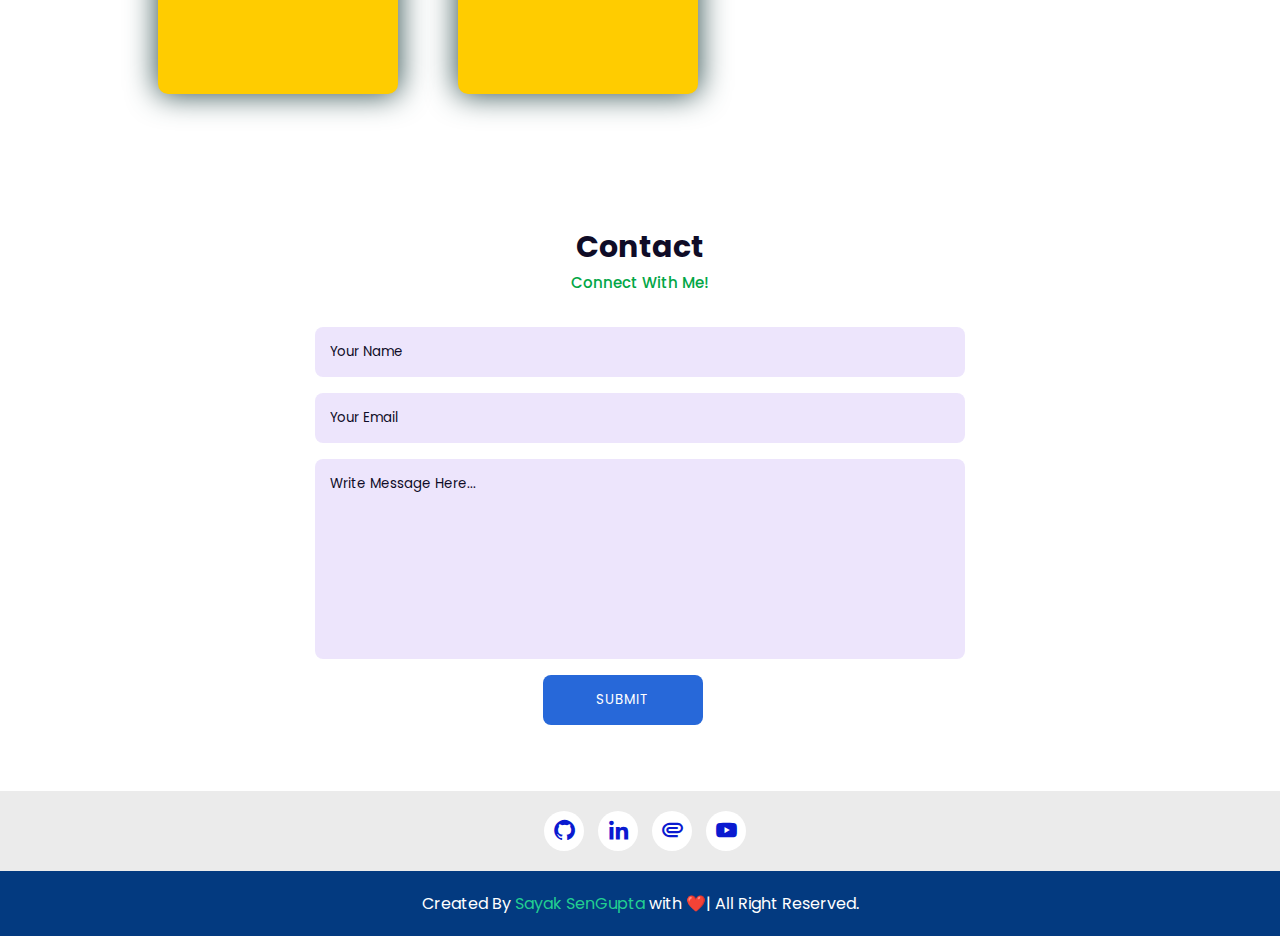
==== commit 53f5c80d: "rearranged" ====
--- a/index.html
+++ b/index.html
@@ -241,44 +241,44 @@
                         </button>
                     </div>
                     <div class="front">
-                        <h3>Android Basics with Compose and Jetpack Compose</h3>
-                    </div>
-                </div>
-                <div class="flip3D">
-                    <div class="back">
-                        <button>
-                            <a href="https://drive.google.com/file/d/1ZxfzYx_na32V8XYNVOSTbyht0m5oIXWq/view?usp=sharing"
+                        <h7>Android Basics with Compose and Jetpack Compose</h7>
+                    </div>
+                </div>
+                <div class="flip3D">
+                    <div class="back">
+                        <button>
+                            <a href="https://drive.google.com/file/d/1ej4U_H4MIdrkxVHqFfZvWKOw1i_LJ22b/view?usp=sharing"
                                 target="_blank"><i class="fab fa-youtube"></i>
                                 View Certificate →</a>
                         </button>
                     </div>
                     <div class="front">
-                        <h3>Advanced Software Engineering Virtual
-                            Experience Program at Walmart Global Tech</h3>
-                    </div>
-                </div>
-                <div class="flip3D">
-                    <div class="back">
-                        <h3>Coming Soon!</h3>
-                    </div>
-                    <div class="front">
-                        <h3>Coming Soon!</h3>
-                    </div>
-                </div>
-                <div class="flip3D">
-                    <div class="back">
-                        <h3>Coming Soon!</h3>
-                    </div>
-                    <div class="front">
-                        <h3>Coming Soon!</h3>
-                    </div>
-                </div>
-                <div class="flip3D">
-                    <div class="back">
-                        <h3>Coming Soon!</h3>
-                    </div>
-                    <div class="front">
-                        <h3>Coming Soon!</h3>
+                        <h7>Advanced Software Engineering Virtual
+                            Experience Program at Walmart Global Tech</h7>
+                    </div>
+                </div>
+                <div class="flip3D">
+                    <div class="back">
+                        <h7>Coming Soon!</h7>
+                    </div>
+                    <div class="front">
+                        <h7>Coming Soon!</h7>
+                    </div>
+                </div>
+                <div class="flip3D">
+                    <div class="back">
+                        <h7>Coming Soon!</h7>
+                    </div>
+                    <div class="front">
+                        <h7>Coming Soon!</h7>
+                    </div>
+                </div>
+                <div class="flip3D">
+                    <div class="back">
+                        <h7>Coming Soon!</h7>
+                    </div>
+                    <div class="front">
+                        <h7>Coming Soon!</h7>
                     </div>
                 </div>
             </div>
--- a/css/style.css
+++ b/css/style.css
@@ -783,7 +783,22 @@
   place-content: center;
 }
 
-h3 {
+/*h3 {
+  block-size: 100%;
+  inline-size: 100%;
+  position: relative;
+  font-size: 1.2rem;
+  color: var(--text-color);
+  min-block-size: 100%;
+  min-inline-size: 100%;
+  margin: 0;
+  box-sizing: border-box;
+  display: grid;
+  place-content: center;
+  padding: 1rem;
+}*/
+
+h7 {
   block-size: 100%;
   inline-size: 100%;
   position: relative;
@@ -797,6 +812,7 @@
   place-content: center;
   padding: 1rem;
 }
+
 
 .wrapper2 {
   width: 100%;
